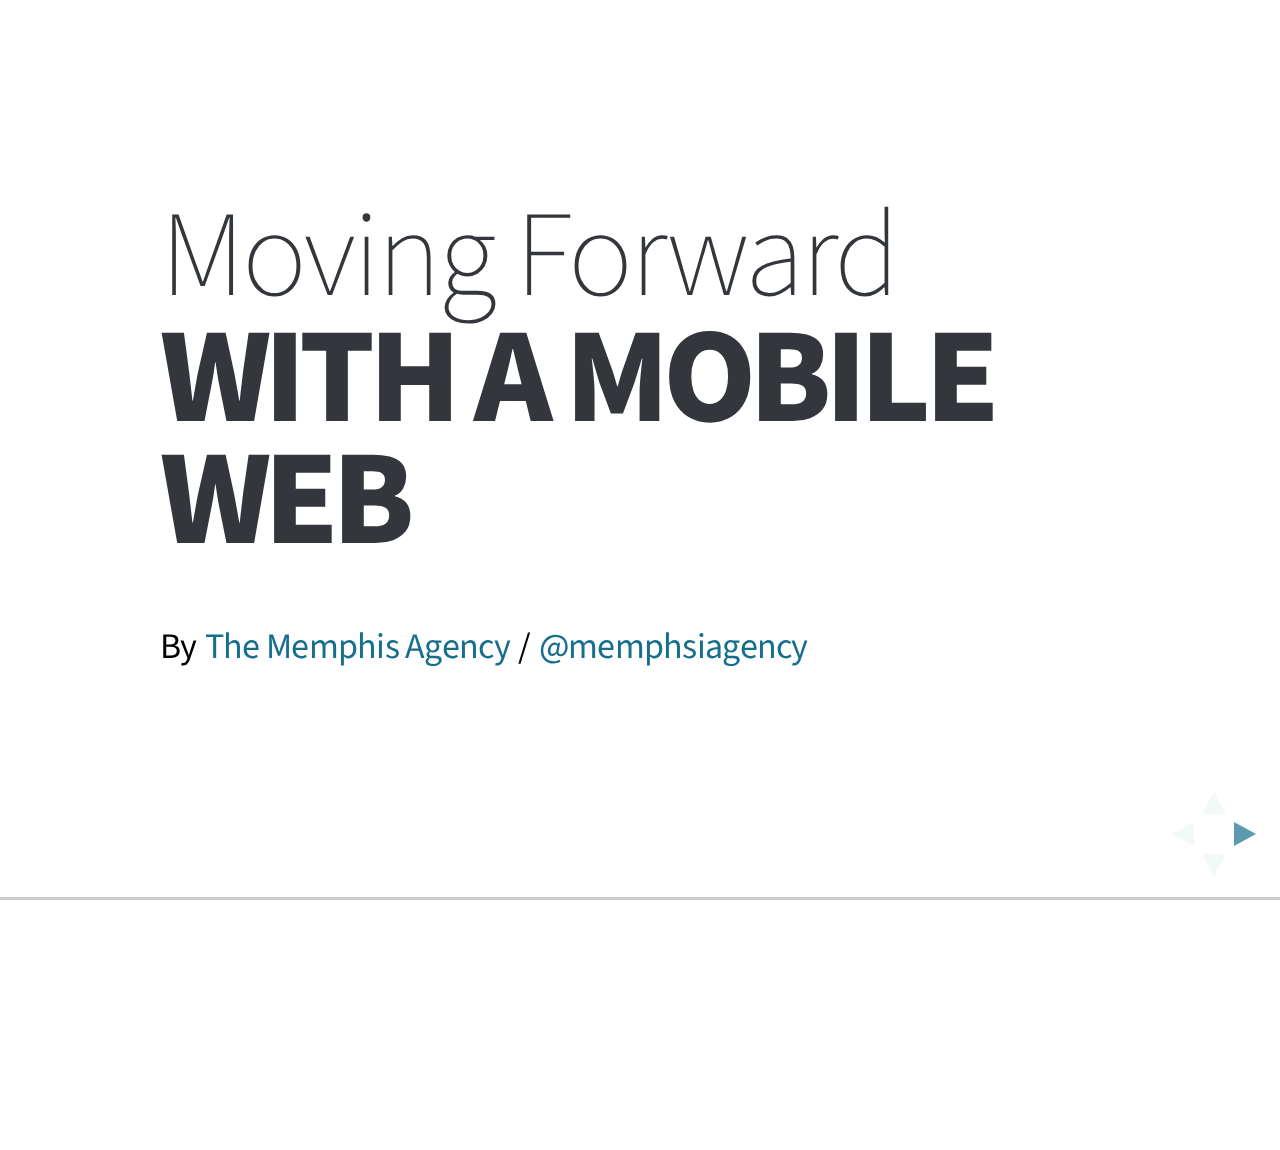
==== index.html @ 5760c0ee "Basic styles and danni's first group of slides done" ====
<!doctype html>
<html lang="en">

	<head>
		<meta charset="utf-8">

		<title>Moving Forward With A Mobile Web</title>

		<meta name="description" content="A framework for easily creating beautiful presentations using HTML">
		<meta name="author" content="Hakim El Hattab">

		<meta name="apple-mobile-web-app-capable" content="yes" />
		<meta name="apple-mobile-web-app-status-bar-style" content="black-translucent" />

		<meta name="viewport" content="width=device-width, initial-scale=1.0, maximum-scale=1.0, user-scalable=no">

		<link rel="stylesheet" href="css/reveal.min.css">
		<link rel="stylesheet" href="css/theme/memphis.css" id="theme">

		<!-- For syntax highlighting -->
		<link rel="stylesheet" href="lib/css/zenburn.css">

		<!-- If the query includes 'print-pdf', use the PDF print sheet -->
		<script>
			document.write( '<link rel="stylesheet" href="css/print/' + ( window.location.search.match( /print-pdf/gi ) ? 'pdf' : 'paper' ) + '.css" type="text/css" media="print">' );
		</script>

		<!--[if lt IE 9]>
		<script src="lib/js/html5shiv.js"></script>
		<![endif]-->
	</head>

	<body>

		<div class="reveal">

			<!-- Any section element inside of this container is displayed as a slide -->
			<div class="slides">

				<section class="headline">
					<h1><span>Moving Forward</span>
						<br /> 
						With A Mobile Web</h1>
					
					<br />
					By <a href="http://hakim.se">The Memphis Agency</a> / <a href="http://twitter.com/hakimel">@memphsiagency</a></small>
				
				</section>

				<section>
					<h2>About Me</h2>
					<p>
						Danni Francis / <a href="http://twitter.com/dannifrancis">@dannifrancis</a>
					</p>
				</section>
				
				<!-- Intro. Danni -->
				<section>
					<section class="headline">
						<h2>
							START<br />
							<span>thinking of ‘responsive’ as a</span> 
							<br />marketing issue too
						</h2>
					</section>

					<section class="headline">
						<h2>
							<span>Don't be scared of the</span> 
							<br />GAP
						</h2>
					</section>

					<section>
						<h1>
							1, 2, 3, 4, 5
						</h1>
					</section>
				</section>
				<!-- END Intro. Danni -->

				<!-- 1. Danni -->
				<section>
					<section>
						<h1>1?</h1>
					</section>

					<section data-state="cover weekend" class="headline">
					</section>

					<section class="headline">
						<h2>
							1. Gather and track data
						</h2>

						<p class="fragment">Consider your own site browsers via Google Analytics</p>

						<p class="fragment">Consider all category buyers via professional market research</p>

						<p class="fragment">Consider competitors</p>
					</section>

					<section class="headline">
						<h2>What to look for </h2>
						<br />
				
							<p class="fragment">Content Offering</p>
							<p class="fragment">User Experience (content, navigation, formatting, media)</p>
				
						<br /><br />
						<h2>What to look through</h2> 
						<br />
						<div class="fragment">
							<h5>Smart phones</h5>
							<p>iPhones, Samsung Galaxy, HTC, Blackberry, Xperia</p>
						</div>
			
						<div class="fragment">
							<h5>Tablets</h5>
							<p>iPad, Galaxy Tablet, Surface, Nexus 7, Kindle Fire</p>
						</div>

						<div class="fragment">
							<h5>Desktop</h5>
							<p>Apple, Microsoft, Linux</p>
						</div>
						
						</h2>
					</section>

					<section data-state="cover fmcg">
						<h3>Case study - FMCG</h3> 
					</section>
				</section>
				<!-- END Intro. Danni -->

				<section>
					<h2>Heads Up</h2>
					<p>
						reveal.js is a framework for easily creating beautiful presentations using HTML. You'll need a browser with
						support for CSS 3D transforms to see it in its full glory.
					</p>

					<aside class="notes">
						Oh hey, these are some notes. They'll be hidden in your presentation, but you can see them if you open the speaker notes window (hit 's' on your keyboard).
					</aside>
				</section>

				<!-- Example of nested vertical slides -->
				<section>
					<section>
						<h2>Vertical Slides</h2>
						<p>
							Slides can be nested inside of other slides,
							try pressing <a href="#" class="navigate-down">down</a>.
						</p>
						<a href="#" class="image navigate-down">
							<img width="178" height="238" src="https://s3.amazonaws.com/hakim-static/reveal-js/arrow.png" alt="Down arrow">
						</a>
					</section>
					<section>
						<h2>Basement Level 1</h2>
						<p>Press down or up to navigate.</p>
					</section>
					<section>
						<h2>Basement Level 2</h2>
						<p>Cornify</p>
						<a class="test" href="http://cornify.com">
							<img width="280" height="326" src="https://s3.amazonaws.com/hakim-static/reveal-js/cornify.gif" alt="Unicorn">
						</a>
					</section>
					<section>
						<h2>Basement Level 3</h2>
						<p>That's it, time to go back up.</p>
						<a href="#/2" class="image">
							<img width="178" height="238" src="https://s3.amazonaws.com/hakim-static/reveal-js/arrow.png" alt="Up arrow" style="-webkit-transform: rotate(180deg);">
						</a>
					</section>
				</section>

				<section>
					<h2>Slides</h2>
					<p>
						Not a coder? No problem. There's a fully-featured visual editor for authoring these, try it out at <a href="http://slid.es" target="_blank">http://slid.es</a>.
					</p>
				</section>

				<section>
					<h2>Point of View</h2>
					<p>
						Press <strong>ESC</strong> to enter the slide overview.
					</p>
					<p>
						Hold down alt and click on any element to zoom in on it using <a href="http://lab.hakim.se/zoom-js">zoom.js</a>. Alt + click anywhere to zoom back out.
					</p>
				</section>

				<section>
					<h2>Works in Mobile Safari</h2>
					<p>
						Try it out! You can swipe through the slides and pinch your way to the overview.
					</p>
				</section>

				<section>
					<h2>Marvelous Unordered List</h2>
					<ul>
						<li>No order here</li>
						<li>Or here</li>
						<li>Or here</li>
						<li>Or here</li>
					</ul>
				</section>

				<section>
					<h2>Fantastic Ordered List</h2>
					<ol>
						<li>One is smaller than...</li>
						<li>Two is smaller than...</li>
						<li>Three!</li>
					</ol>
				</section>

				<section data-markdown>
					<script type="text/template">
						## Markdown support

						For those of you who like that sort of thing. Instructions and a bit more info available [here](https://github.com/hakimel/reveal.js#markdown).

						```
						<section data-markdown>
						  ## Markdown support

						  For those of you who like that sort of thing.
						  Instructions and a bit more info available [here](https://github.com/hakimel/reveal.js#markdown).
						</section>
						```
					</script>
				</section>

				<section id="transitions">
					<h2>Transition Styles</h2>
					<p>
						You can select from different transitions, like: <br>
						<a href="?transition=cube#/transitions">Cube</a> -
						<a href="?transition=page#/transitions">Page</a> -
						<a href="?transition=concave#/transitions">Concave</a> -
						<a href="?transition=zoom#/transitions">Zoom</a> -
						<a href="?transition=linear#/transitions">Linear</a> -
						<a href="?transition=fade#/transitions">Fade</a> -
						<a href="?transition=none#/transitions">None</a> -
						<a href="?#/transitions">Default</a>
					</p>
				</section>

				<section id="themes">
					<h2>Themes</h2>
					<p>
						Reveal.js comes with a few themes built in: <br>
						<a href="?theme=sky#/themes">Sky</a> -
						<a href="?theme=beige#/themes">Beige</a> -
						<a href="?theme=simple#/themes">Simple</a> -
						<a href="?theme=serif#/themes">Serif</a> -
						<a href="?theme=night#/themes">Night</a> -
						<a href="?#/themes">Default</a>
					</p>
					<p>
						<small>
							* Theme demos are loaded after the presentation which leads to flicker. In production you should load your theme in the <code>&lt;head&gt;</code> using a <code>&lt;link&gt;</code>.
						</small>
					</p>
				</section>

				<section>
					<section data-state="alert">
						<h2>Global State</h2>
						<p>
							Set <code>data-state="something"</code> on a slide and <code>"something"</code>
							will be added as a class to the document element when the slide is open. This lets you
							apply broader style changes, like switching the background.
						</p>
						<a href="#" class="image navigate-down">
							<img width="178" height="238" src="https://s3.amazonaws.com/hakim-static/reveal-js/arrow.png" alt="Down arrow">
						</a>
					</section>
					<section data-state="blackout">
						<h2>"blackout"</h2>
						<a href="#" class="image navigate-down">
							<img width="178" height="238" src="https://s3.amazonaws.com/hakim-static/reveal-js/arrow.png" alt="Down arrow">
						</a>
					</section>
					<section data-state="soothe">
						<h2>"soothe"</h2>
						<a href="#" class="image navigate-next">
							<img width="178" height="238" src="https://s3.amazonaws.com/hakim-static/reveal-js/arrow.png" alt="Up arrow" style="-webkit-transform: rotate(-90deg);">
						</a>
					</section>
				</section>

				<section data-state="customevent">
					<h2>Custom Events</h2>
					<p>
						Additionally custom events can be triggered on a per slide basis by binding to the <code>data-state</code> name.
					</p>
					<pre><code data-trim contenteditable style="font-size: 18px; margin-top: 20px;">
Reveal.addEventListener( 'customevent', function() {
	console.log( '"customevent" has fired' );
} );
					</code></pre>
				</section>

				<section>
					<h2>Clever Quotes</h2>
					<p>
						These guys come in two forms, inline: <q cite="http://searchservervirtualization.techtarget.com/definition/Our-Favorite-Technology-Quotations">
						&ldquo;The nice thing about standards is that there are so many to choose from&rdquo;</q> and block:
					</p>
					<blockquote cite="http://searchservervirtualization.techtarget.com/definition/Our-Favorite-Technology-Quotations">
						&ldquo;For years there has been a theory that millions of monkeys typing at random on millions of typewriters would
						reproduce the entire works of Shakespeare. The Internet has proven this theory to be untrue.&rdquo;
					</blockquote>
				</section>

				<section>
					<h2>Pretty Code</h2>
					<pre><code data-trim contenteditable>
function linkify( selector ) {
  if( supports3DTransforms ) {

    var nodes = document.querySelectorAll( selector );

    for( var i = 0, len = nodes.length; i &lt; len; i++ ) {
      var node = nodes[i];

      if( !node.className ) ) {
        node.className += ' roll';
      }
    };
  }
}
					</code></pre>
					<p>Courtesy of <a href="http://softwaremaniacs.org/soft/highlight/en/description/">highlight.js</a>.</p>
				</section>

				<section>
					<h2>Intergalactic Interconnections</h2>
					<p>
						You can link between slides internally,
						<a href="#/2/3">like this</a>.
					</p>
				</section>

				<section>
					<section>
						<h2>Fragmented Views</h2>
						<p>Hit the next arrow...</p>
						<p class="fragment">... to step through ...</p>
						<ol>
							<li class="fragment"><code>any type</code></li>
							<li class="fragment"><em>of view</em></li>
							<li class="fragment"><strong>fragments</strong></li>
						</ol>

						<aside class="notes">
							This slide has fragments which are also stepped through in the notes window.
						</aside>
					</section>
					<section>
						<h2>Fragment Styles</h2>
						<p>There's a few styles of fragments, like:</p>
						<p class="fragment grow">grow</p>
						<p class="fragment shrink">shrink</p>
						<p class="fragment roll-in">roll-in</p>
						<p class="fragment fade-out">fade-out</p>
						<p class="fragment highlight-red">highlight-red</p>
						<p class="fragment highlight-green">highlight-green</p>
						<p class="fragment highlight-blue">highlight-blue</p>
					</section>
				</section>

				<section>
					<h2>Spectacular image!</h2>
					<a class="image" href="http://lab.hakim.se/meny/" target="_blank">
						<img width="320" height="299" src="http://s3.amazonaws.com/hakim-static/portfolio/images/meny.png" alt="Meny">
					</a>
				</section>

				<section>
					<h2>Export to PDF</h2>
					<p>Presentations can be <a href="https://github.com/hakimel/reveal.js#pdf-export">exported to PDF</a>, below is an example that's been uploaded to SlideShare.</p>
					<iframe id="slideshare" src="http://www.slideshare.net/slideshow/embed_code/13872948" width="455" height="356" style="margin:0;overflow:hidden;border:1px solid #CCC;border-width:1px 1px 0;margin-bottom:5px" allowfullscreen> </iframe>
					<script>
						document.getElementById('slideshare').attributeName = 'allowfullscreen';
					</script>
				</section>

				<section>
					<h2>Take a Moment</h2>
					<p>
						Press b or period on your keyboard to enter the 'paused' mode. This mode is helpful when you want to take distracting slides off the screen
						during a presentation.
					</p>
				</section>

				<section>
					<h2>Stellar Links</h2>
					<ul>
						<li><a href="http://slid.es">Try the online editor</a></li>
						<li><a href="https://github.com/hakimel/reveal.js">Source code on GitHub</a></li>
						<li><a href="http://twitter.com/hakimel">Follow me on Twitter</a></li>
					</ul>
				</section>

				<section>
					<h1>THE END</h1>
					<h3>BY Hakim El Hattab / hakim.se</h3>
				</section>

			</div>

		</div>

		<script src="lib/js/head.min.js"></script>
		<script src="js/reveal.min.js"></script>

		<script>

			// Full list of configuration options available here:
			// https://github.com/hakimel/reveal.js#configuration
			Reveal.initialize({
				controls: true,
				progress: true,
				history: true,
				center: true,

				theme: Reveal.getQueryHash().theme, // available themes are in /css/theme
				transition: Reveal.getQueryHash().transition || 'linear', // default/cube/page/concave/zoom/linear/fade/none

				// Optional libraries used to extend on reveal.js
				dependencies: [
					{ src: 'lib/js/classList.js', condition: function() { return !document.body.classList; } },
					{ src: 'plugin/markdown/marked.js', condition: function() { return !!document.querySelector( '[data-markdown]' ); } },
					{ src: 'plugin/markdown/markdown.js', condition: function() { return !!document.querySelector( '[data-markdown]' ); } },
					{ src: 'plugin/highlight/highlight.js', async: true, callback: function() { hljs.initHighlightingOnLoad(); } },
					{ src: 'plugin/zoom-js/zoom.js', async: true, condition: function() { return !!document.body.classList; } },
					{ src: 'plugin/notes/notes.js', async: true, condition: function() { return !!document.body.classList; } }
					// { src: 'plugin/search/search.js', async: true, condition: function() { return !!document.body.classList; } }
					// { src: 'plugin/remotes/remotes.js', async: true, condition: function() { return !!document.body.classList; } }
				]
			});

		</script>

	</body>
</html>
---- css/theme/memphis.css ----
@import url(https://fonts.googleapis.com/css?family=News+Cycle:400,700);
@import url(https://fonts.googleapis.com/css?family=Lato:400,700,400italic,700italic);
@import url(http://fonts.googleapis.com/css?family=Source+Sans+Pro:200,400,700,800);
/**
 * A simple theme for reveal.js presentations, similar
 * to the default theme. The accent color is darkblue.
 *
 * This theme is Copyright (C) 2012 Owen Versteeg, https://github.com/StereotypicalApps. It is MIT licensed.
 * reveal.js is Copyright (C) 2011-2012 Hakim El Hattab, http://hakim.se
 */
/*********************************************
 * GLOBAL STYLES
 *********************************************/
@media -sass-debug-info{filename{font-family:file\:\/\/\/Library\/WebServer\/playground\/presentations\/mfwamw\/css\/theme\/template\/theme\.scss}line{font-family:\000037}}
body {
  background: white;
  background-color: white; }

@media -sass-debug-info{filename{font-family:file\:\/\/\/Library\/WebServer\/playground\/presentations\/mfwamw\/css\/theme\/template\/theme\.scss}line{font-family:\0000312}}
.reveal {
  font-family: "Source Sans Pro", "Helvetica Neue", Helvetica, Arial, sans-serif;
  font-size: 36px;
  font-weight: 200;
  letter-spacing: -0.02em;
  color: black; }

@media -sass-debug-info{filename{font-family:file\:\/\/\/Library\/WebServer\/playground\/presentations\/mfwamw\/css\/theme\/template\/theme\.scss}line{font-family:\0000320}}
::selection {
  color: white;
  background: rgba(0, 0, 0, 0.99);
  text-shadow: none; }

/*********************************************
 * HEADERS
 *********************************************/
@media -sass-debug-info{filename{font-family:file\:\/\/\/Library\/WebServer\/playground\/presentations\/mfwamw\/css\/theme\/template\/theme\.scss}line{font-family:\0000335}}
.reveal h1,
.reveal h2,
.reveal h3,
.reveal h4,
.reveal h5,
.reveal h6 {
  margin: 0 0 20px 0;
  color: black;
  font-family: "Source Sans Pro", "Helvetica Neue", Helvetica, Arial, sans-serif;
  line-height: 0.9em;
  letter-spacing: 0.02em;
  text-transform: none;
  text-shadow: none; }

@media -sass-debug-info{filename{font-family:file\:\/\/\/Library\/WebServer\/playground\/presentations\/mfwamw\/css\/theme\/template\/theme\.scss}line{font-family:\0000347}}
.reveal h1 {
  text-shadow: 0px 0px 6px rgba(0, 0, 0, 0.2); }

/*********************************************
 * LINKS
 *********************************************/
@media -sass-debug-info{filename{font-family:file\:\/\/\/Library\/WebServer\/playground\/presentations\/mfwamw\/css\/theme\/template\/theme\.scss}line{font-family:\0000356}}
.reveal a:not(.image) {
  color: #176f8e;
  text-decoration: none;
  -webkit-transition: color .15s ease;
  -moz-transition: color .15s ease;
  -ms-transition: color .15s ease;
  -o-transition: color .15s ease;
  transition: color .15s ease; }

@media -sass-debug-info{filename{font-family:file\:\/\/\/Library\/WebServer\/playground\/presentations\/mfwamw\/css\/theme\/template\/theme\.scss}line{font-family:\0000366}}
.reveal a:not(.image):hover {
  color: #1e91ba;
  text-shadow: none;
  border: none; }

@media -sass-debug-info{filename{font-family:file\:\/\/\/Library\/WebServer\/playground\/presentations\/mfwamw\/css\/theme\/template\/theme\.scss}line{font-family:\0000373}}
.reveal .roll span:after {
  color: #fff;
  background: #0c3c4c; }

/*********************************************
 * IMAGES
 *********************************************/
@media -sass-debug-info{filename{font-family:file\:\/\/\/Library\/WebServer\/playground\/presentations\/mfwamw\/css\/theme\/template\/theme\.scss}line{font-family:\0000383}}
.reveal section img {
  margin: 15px 0px;
  background: rgba(255, 255, 255, 0.12);
  border: 4px solid black;
  box-shadow: 0 0 10px rgba(0, 0, 0, 0.15);
  -webkit-transition: all .2s linear;
  -moz-transition: all .2s linear;
  -ms-transition: all .2s linear;
  -o-transition: all .2s linear;
  transition: all .2s linear; }

@media -sass-debug-info{filename{font-family:file\:\/\/\/Library\/WebServer\/playground\/presentations\/mfwamw\/css\/theme\/template\/theme\.scss}line{font-family:\0000397}}
.reveal a:hover img {
  background: rgba(255, 255, 255, 0.2);
  border-color: #176f8e;
  box-shadow: 0 0 20px rgba(0, 0, 0, 0.55); }

/*********************************************
 * NAVIGATION CONTROLS
 *********************************************/
@media -sass-debug-info{filename{font-family:file\:\/\/\/Library\/WebServer\/playground\/presentations\/mfwamw\/css\/theme\/template\/theme\.scss}line{font-family:\00003110}}
.reveal .controls div.navigate-left,
.reveal .controls div.navigate-left.enabled {
  border-right-color: #176f8e; }

@media -sass-debug-info{filename{font-family:file\:\/\/\/Library\/WebServer\/playground\/presentations\/mfwamw\/css\/theme\/template\/theme\.scss}line{font-family:\00003115}}
.reveal .controls div.navigate-right,
.reveal .controls div.navigate-right.enabled {
  border-left-color: #176f8e; }

@media -sass-debug-info{filename{font-family:file\:\/\/\/Library\/WebServer\/playground\/presentations\/mfwamw\/css\/theme\/template\/theme\.scss}line{font-family:\00003120}}
.reveal .controls div.navigate-up,
.reveal .controls div.navigate-up.enabled {
  border-bottom-color: #176f8e; }

@media -sass-debug-info{filename{font-family:file\:\/\/\/Library\/WebServer\/playground\/presentations\/mfwamw\/css\/theme\/template\/theme\.scss}line{font-family:\00003125}}
.reveal .controls div.navigate-down,
.reveal .controls div.navigate-down.enabled {
  border-top-color: #176f8e; }

@media -sass-debug-info{filename{font-family:file\:\/\/\/Library\/WebServer\/playground\/presentations\/mfwamw\/css\/theme\/template\/theme\.scss}line{font-family:\00003129}}
.reveal .controls div.navigate-left.enabled:hover {
  border-right-color: #1e91ba; }

@media -sass-debug-info{filename{font-family:file\:\/\/\/Library\/WebServer\/playground\/presentations\/mfwamw\/css\/theme\/template\/theme\.scss}line{font-family:\00003133}}
.reveal .controls div.navigate-right.enabled:hover {
  border-left-color: #1e91ba; }

@media -sass-debug-info{filename{font-family:file\:\/\/\/Library\/WebServer\/playground\/presentations\/mfwamw\/css\/theme\/template\/theme\.scss}line{font-family:\00003137}}
.reveal .controls div.navigate-up.enabled:hover {
  border-bottom-color: #1e91ba; }

@media -sass-debug-info{filename{font-family:file\:\/\/\/Library\/WebServer\/playground\/presentations\/mfwamw\/css\/theme\/template\/theme\.scss}line{font-family:\00003141}}
.reveal .controls div.navigate-down.enabled:hover {
  border-top-color: #1e91ba; }

/*********************************************
 * PROGRESS BAR
 *********************************************/
@media -sass-debug-info{filename{font-family:file\:\/\/\/Library\/WebServer\/playground\/presentations\/mfwamw\/css\/theme\/template\/theme\.scss}line{font-family:\00003150}}
.reveal .progress {
  background: rgba(0, 0, 0, 0.2); }

@media -sass-debug-info{filename{font-family:file\:\/\/\/Library\/WebServer\/playground\/presentations\/mfwamw\/css\/theme\/template\/theme\.scss}line{font-family:\00003153}}
.reveal .progress span {
  background: #176f8e;
  -webkit-transition: width 800ms cubic-bezier(0.26, 0.86, 0.44, 0.985);
  -moz-transition: width 800ms cubic-bezier(0.26, 0.86, 0.44, 0.985);
  -ms-transition: width 800ms cubic-bezier(0.26, 0.86, 0.44, 0.985);
  -o-transition: width 800ms cubic-bezier(0.26, 0.86, 0.44, 0.985);
  transition: width 800ms cubic-bezier(0.26, 0.86, 0.44, 0.985); }

/*********************************************
 * LAYOUT
 *********************************************/
@media -sass-debug-info{filename{font-family:file\:\/\/\/Library\/WebServer\/playground\/presentations\/mfwamw\/css\/theme\/source\/memphis\.scss}line{font-family:\0000343}}
.reveal .headline {
  text-align: left; }

@media -sass-debug-info{filename{font-family:file\:\/\/\/Library\/WebServer\/playground\/presentations\/mfwamw\/css\/theme\/source\/memphis\.scss}line{font-family:\0000347}}
.reveal section img {
  border: 0;
  margin: 0;
  box-shadow: none;
  max-width: 100%; }

/*********************************************
 * Typography
 *********************************************/
/* line 35, ../../reveal.js/css/theme/template/theme.scss */
@media -sass-debug-info{filename{font-family:file\:\/\/\/Library\/WebServer\/playground\/presentations\/mfwamw\/css\/theme\/source\/memphis\.scss}line{font-family:\0000363}}
.reveal h1,
.reveal h2,
.reveal h3,
.reveal h4,
.reveal h5,
.reveal h6 {
  margin: 0 0 20px 0;
  color: #33363b;
  font-family: "Source Sans Pro", "Helvetica Neue", Helvetica, Arial, sans-serif;
  line-height: 0.9em;
  letter-spacing: 0.02em;
  text-transform: uppercase;
  text-shadow: none;
  font-weight: 800;
  letter-spacing: -0.05em; }
@media -sass-debug-info{filename{font-family:file\:\/\/\/Library\/WebServer\/playground\/presentations\/mfwamw\/css\/theme\/source\/memphis\.scss}line{font-family:\0000374}}
  .reveal h1 span,
  .reveal h2 span,
  .reveal h3 span,
  .reveal h4 span,
  .reveal h5 span,
  .reveal h6 span {
    text-transform: none;
    letter-spacing: -0.025em;
    font-size: .9em;
    font-weight: 200; }

@media -sass-debug-info{filename{font-family:file\:\/\/\/Library\/WebServer\/playground\/presentations\/mfwamw\/css\/theme\/source\/memphis\.scss}line{font-family:\0000383}}
.reveal p {
  font-weight: 200;
  margin-bottom: 20px; }

/*********************************************
 * Background Covers
 *********************************************/
@media -sass-debug-info{filename{font-family:file\:\/\/\/Library\/WebServer\/playground\/presentations\/mfwamw\/css\/theme\/source\/memphis\.scss}line{font-family:\0000393}}
html.cover body {
  background-position: center;
  background-size: 80%; }
@media -sass-debug-info{filename{font-family:file\:\/\/\/Library\/WebServer\/playground\/presentations\/mfwamw\/css\/theme\/source\/memphis\.scss}line{font-family:\0000397}}
  html.cover body .reveal .slides {
    top: 10%; }

@media -sass-debug-info{filename{font-family:file\:\/\/\/Library\/WebServer\/playground\/presentations\/mfwamw\/css\/theme\/source\/memphis\.scss}line{font-family:\00003102}}
html.fmcg body {
  background: url("/img/device-friendly-content-completev2.gif") 50% no-repeat; }

@media -sass-debug-info{filename{font-family:file\:\/\/\/Library\/WebServer\/playground\/presentations\/mfwamw\/css\/theme\/source\/memphis\.scss}line{font-family:\00003106}}
html.weekend body {
  background: url("/img/Aussie_Mobile_Weekend.jpg") 50% no-repeat;
  background-size: 100%; }
---- lib/css/zenburn.css ----
/*

Zenburn style from voldmar.ru (c) Vladimir Epifanov <voldmar@voldmar.ru>
based on dark.css by Ivan Sagalaev

*/

pre code {
  display: block; padding: 0.5em;
  background: #3F3F3F;
  color: #DCDCDC;
}

pre .keyword,
pre .tag,
pre .django .tag,
pre .django .keyword,
pre .css .class,
pre .css .id,
pre .lisp .title {
  color: #E3CEAB;
}

pre .django .template_tag,
pre .django .variable,
pre .django .filter .argument {
  color: #DCDCDC;
}

pre .number,
pre .date {
  color: #8CD0D3;
}

pre .dos .envvar,
pre .dos .stream,
pre .variable,
pre .apache .sqbracket {
  color: #EFDCBC;
}

pre .dos .flow,
pre .diff .change,
pre .python .exception,
pre .python .built_in,
pre .literal,
pre .tex .special {
  color: #EFEFAF;
}

pre .diff .chunk,
pre .ruby .subst {
  color: #8F8F8F;
}

pre .dos .keyword,
pre .python .decorator,
pre .class .title,
pre .haskell .label,
pre .function .title,
pre .ini .title,
pre .diff .header,
pre .ruby .class .parent,
pre .apache .tag,
pre .nginx .built_in,
pre .tex .command,
pre .input_number {
    color: #efef8f;
}

pre .dos .winutils,
pre .ruby .symbol,
pre .ruby .symbol .string,
pre .ruby .symbol .keyword,
pre .ruby .symbol .keymethods,
pre .ruby .string,
pre .ruby .instancevar {
  color: #DCA3A3;
}

pre .diff .deletion,
pre .string,
pre .tag .value,
pre .preprocessor,
pre .built_in,
pre .sql .aggregate,
pre .javadoc,
pre .smalltalk .class,
pre .smalltalk .localvars,
pre .smalltalk .array,
pre .css .rules .value,
pre .attr_selector,
pre .pseudo,
pre .apache .cbracket,
pre .tex .formula {
  color: #CC9393;
}

pre .shebang,
pre .diff .addition,
pre .comment,
pre .java .annotation,
pre .template_comment,
pre .pi,
pre .doctype {
  color: #7F9F7F;
}

pre .xml .css,
pre .xml .javascript,
pre .xml .vbscript,
pre .tex .formula {
  opacity: 0.5;
}
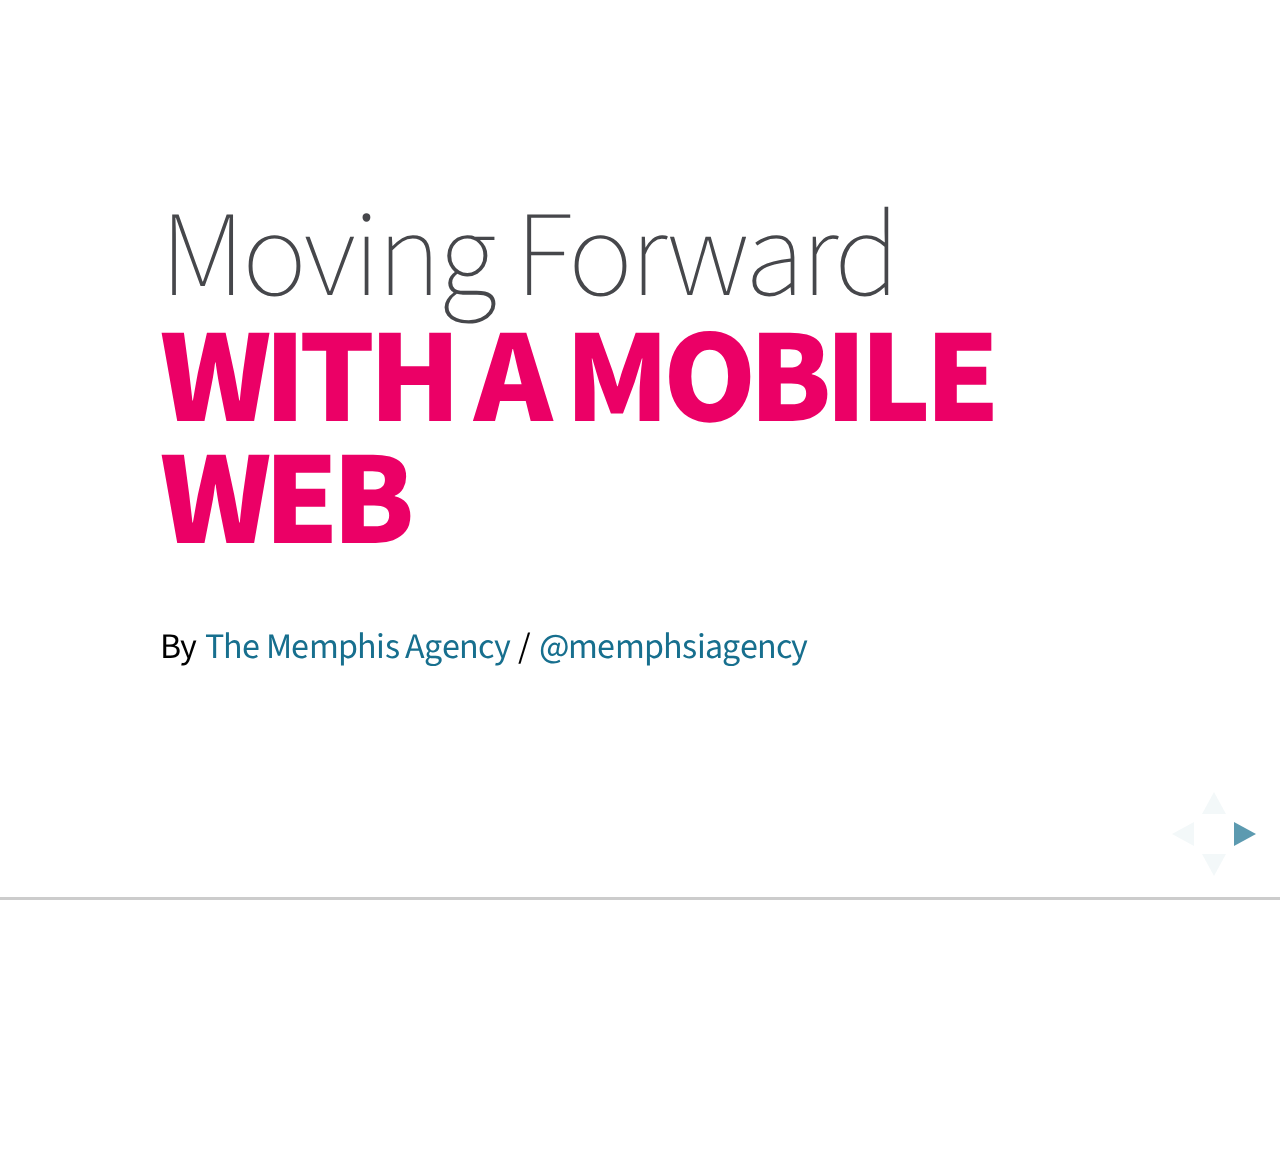
==== commit 163f0bc7: "Finished Danni's slides unstyled. Also added PS file of themes" ====
--- a/index.html
+++ b/index.html
@@ -82,7 +82,7 @@
 				<!-- 1. Danni -->
 				<section>
 					<section>
-						<h1>1?</h1>
+						<h1 class="big">1?</h1>
 					</section>
 
 					<section data-state="cover weekend" class="headline">
@@ -107,7 +107,7 @@
 							<p class="fragment">Content Offering</p>
 							<p class="fragment">User Experience (content, navigation, formatting, media)</p>
 				
-						<br /><br />
+						<br />
 						<h2>What to look through</h2> 
 						<br />
 						<div class="fragment">
@@ -132,289 +132,152 @@
 						<h3>Case study - FMCG</h3> 
 					</section>
 				</section>
-				<!-- END Intro. Danni -->
-
-				<section>
-					<h2>Heads Up</h2>
-					<p>
-						reveal.js is a framework for easily creating beautiful presentations using HTML. You'll need a browser with
-						support for CSS 3D transforms to see it in its full glory.
-					</p>
-
-					<aside class="notes">
-						Oh hey, these are some notes. They'll be hidden in your presentation, but you can see them if you open the speaker notes window (hit 's' on your keyboard).
-					</aside>
-				</section>
-
-				<!-- Example of nested vertical slides -->
-				<section>
-					<section>
-						<h2>Vertical Slides</h2>
-						<p>
-							Slides can be nested inside of other slides,
-							try pressing <a href="#" class="navigate-down">down</a>.
-						</p>
-						<a href="#" class="image navigate-down">
-							<img width="178" height="238" src="https://s3.amazonaws.com/hakim-static/reveal-js/arrow.png" alt="Down arrow">
-						</a>
-					</section>
-					<section>
-						<h2>Basement Level 1</h2>
-						<p>Press down or up to navigate.</p>
-					</section>
-					<section>
-						<h2>Basement Level 2</h2>
-						<p>Cornify</p>
-						<a class="test" href="http://cornify.com">
-							<img width="280" height="326" src="https://s3.amazonaws.com/hakim-static/reveal-js/cornify.gif" alt="Unicorn">
-						</a>
-					</section>
-					<section>
-						<h2>Basement Level 3</h2>
-						<p>That's it, time to go back up.</p>
-						<a href="#/2" class="image">
-							<img width="178" height="238" src="https://s3.amazonaws.com/hakim-static/reveal-js/arrow.png" alt="Up arrow" style="-webkit-transform: rotate(180deg);">
-						</a>
-					</section>
-				</section>
-
-				<section>
-					<h2>Slides</h2>
-					<p>
-						Not a coder? No problem. There's a fully-featured visual editor for authoring these, try it out at <a href="http://slid.es" target="_blank">http://slid.es</a>.
-					</p>
-				</section>
-
-				<section>
-					<h2>Point of View</h2>
-					<p>
-						Press <strong>ESC</strong> to enter the slide overview.
-					</p>
-					<p>
-						Hold down alt and click on any element to zoom in on it using <a href="http://lab.hakim.se/zoom-js">zoom.js</a>. Alt + click anywhere to zoom back out.
-					</p>
-				</section>
-
-				<section>
-					<h2>Works in Mobile Safari</h2>
-					<p>
-						Try it out! You can swipe through the slides and pinch your way to the overview.
-					</p>
-				</section>
-
-				<section>
-					<h2>Marvelous Unordered List</h2>
-					<ul>
-						<li>No order here</li>
-						<li>Or here</li>
-						<li>Or here</li>
-						<li>Or here</li>
-					</ul>
-				</section>
-
-				<section>
-					<h2>Fantastic Ordered List</h2>
-					<ol>
-						<li>One is smaller than...</li>
-						<li>Two is smaller than...</li>
-						<li>Three!</li>
-					</ol>
-				</section>
-
-				<section data-markdown>
-					<script type="text/template">
-						## Markdown support
-
-						For those of you who like that sort of thing. Instructions and a bit more info available [here](https://github.com/hakimel/reveal.js#markdown).
-
-						```
-						<section data-markdown>
-						  ## Markdown support
-
-						  For those of you who like that sort of thing.
-						  Instructions and a bit more info available [here](https://github.com/hakimel/reveal.js#markdown).
-						</section>
-						```
-					</script>
-				</section>
-
-				<section id="transitions">
-					<h2>Transition Styles</h2>
-					<p>
-						You can select from different transitions, like: <br>
-						<a href="?transition=cube#/transitions">Cube</a> -
-						<a href="?transition=page#/transitions">Page</a> -
-						<a href="?transition=concave#/transitions">Concave</a> -
-						<a href="?transition=zoom#/transitions">Zoom</a> -
-						<a href="?transition=linear#/transitions">Linear</a> -
-						<a href="?transition=fade#/transitions">Fade</a> -
-						<a href="?transition=none#/transitions">None</a> -
-						<a href="?#/transitions">Default</a>
-					</p>
-				</section>
-
-				<section id="themes">
-					<h2>Themes</h2>
-					<p>
-						Reveal.js comes with a few themes built in: <br>
-						<a href="?theme=sky#/themes">Sky</a> -
-						<a href="?theme=beige#/themes">Beige</a> -
-						<a href="?theme=simple#/themes">Simple</a> -
-						<a href="?theme=serif#/themes">Serif</a> -
-						<a href="?theme=night#/themes">Night</a> -
-						<a href="?#/themes">Default</a>
-					</p>
-					<p>
-						<small>
-							* Theme demos are loaded after the presentation which leads to flicker. In production you should load your theme in the <code>&lt;head&gt;</code> using a <code>&lt;link&gt;</code>.
-						</small>
-					</p>
-				</section>
-
-				<section>
-					<section data-state="alert">
-						<h2>Global State</h2>
-						<p>
-							Set <code>data-state="something"</code> on a slide and <code>"something"</code>
-							will be added as a class to the document element when the slide is open. This lets you
-							apply broader style changes, like switching the background.
-						</p>
-						<a href="#" class="image navigate-down">
-							<img width="178" height="238" src="https://s3.amazonaws.com/hakim-static/reveal-js/arrow.png" alt="Down arrow">
-						</a>
-					</section>
-					<section data-state="blackout">
-						<h2>"blackout"</h2>
-						<a href="#" class="image navigate-down">
-							<img width="178" height="238" src="https://s3.amazonaws.com/hakim-static/reveal-js/arrow.png" alt="Down arrow">
-						</a>
-					</section>
-					<section data-state="soothe">
-						<h2>"soothe"</h2>
-						<a href="#" class="image navigate-next">
-							<img width="178" height="238" src="https://s3.amazonaws.com/hakim-static/reveal-js/arrow.png" alt="Up arrow" style="-webkit-transform: rotate(-90deg);">
-						</a>
-					</section>
-				</section>
-
-				<section data-state="customevent">
-					<h2>Custom Events</h2>
-					<p>
-						Additionally custom events can be triggered on a per slide basis by binding to the <code>data-state</code> name.
-					</p>
-					<pre><code data-trim contenteditable style="font-size: 18px; margin-top: 20px;">
-Reveal.addEventListener( 'customevent', function() {
-	console.log( '"customevent" has fired' );
-} );
-					</code></pre>
-				</section>
-
-				<section>
-					<h2>Clever Quotes</h2>
-					<p>
-						These guys come in two forms, inline: <q cite="http://searchservervirtualization.techtarget.com/definition/Our-Favorite-Technology-Quotations">
-						&ldquo;The nice thing about standards is that there are so many to choose from&rdquo;</q> and block:
-					</p>
-					<blockquote cite="http://searchservervirtualization.techtarget.com/definition/Our-Favorite-Technology-Quotations">
-						&ldquo;For years there has been a theory that millions of monkeys typing at random on millions of typewriters would
-						reproduce the entire works of Shakespeare. The Internet has proven this theory to be untrue.&rdquo;
-					</blockquote>
-				</section>
-
-				<section>
-					<h2>Pretty Code</h2>
-					<pre><code data-trim contenteditable>
-function linkify( selector ) {
-  if( supports3DTransforms ) {
-
-    var nodes = document.querySelectorAll( selector );
-
-    for( var i = 0, len = nodes.length; i &lt; len; i++ ) {
-      var node = nodes[i];
-
-      if( !node.className ) ) {
-        node.className += ' roll';
-      }
-    };
-  }
-}
-					</code></pre>
-					<p>Courtesy of <a href="http://softwaremaniacs.org/soft/highlight/en/description/">highlight.js</a>.</p>
-				</section>
-
-				<section>
-					<h2>Intergalactic Interconnections</h2>
-					<p>
-						You can link between slides internally,
-						<a href="#/2/3">like this</a>.
-					</p>
-				</section>
-
-				<section>
-					<section>
-						<h2>Fragmented Views</h2>
-						<p>Hit the next arrow...</p>
-						<p class="fragment">... to step through ...</p>
-						<ol>
-							<li class="fragment"><code>any type</code></li>
-							<li class="fragment"><em>of view</em></li>
-							<li class="fragment"><strong>fragments</strong></li>
-						</ol>
-
-						<aside class="notes">
-							This slide has fragments which are also stepped through in the notes window.
-						</aside>
-					</section>
-					<section>
-						<h2>Fragment Styles</h2>
-						<p>There's a few styles of fragments, like:</p>
-						<p class="fragment grow">grow</p>
-						<p class="fragment shrink">shrink</p>
-						<p class="fragment roll-in">roll-in</p>
-						<p class="fragment fade-out">fade-out</p>
-						<p class="fragment highlight-red">highlight-red</p>
-						<p class="fragment highlight-green">highlight-green</p>
-						<p class="fragment highlight-blue">highlight-blue</p>
-					</section>
-				</section>
-
-				<section>
-					<h2>Spectacular image!</h2>
-					<a class="image" href="http://lab.hakim.se/meny/" target="_blank">
-						<img width="320" height="299" src="http://s3.amazonaws.com/hakim-static/portfolio/images/meny.png" alt="Meny">
-					</a>
-				</section>
-
-				<section>
-					<h2>Export to PDF</h2>
-					<p>Presentations can be <a href="https://github.com/hakimel/reveal.js#pdf-export">exported to PDF</a>, below is an example that's been uploaded to SlideShare.</p>
-					<iframe id="slideshare" src="http://www.slideshare.net/slideshow/embed_code/13872948" width="455" height="356" style="margin:0;overflow:hidden;border:1px solid #CCC;border-width:1px 1px 0;margin-bottom:5px" allowfullscreen> </iframe>
-					<script>
-						document.getElementById('slideshare').attributeName = 'allowfullscreen';
-					</script>
-				</section>
-
-				<section>
-					<h2>Take a Moment</h2>
-					<p>
-						Press b or period on your keyboard to enter the 'paused' mode. This mode is helpful when you want to take distracting slides off the screen
-						during a presentation.
-					</p>
-				</section>
-
-				<section>
-					<h2>Stellar Links</h2>
-					<ul>
-						<li><a href="http://slid.es">Try the online editor</a></li>
-						<li><a href="https://github.com/hakimel/reveal.js">Source code on GitHub</a></li>
-						<li><a href="http://twitter.com/hakimel">Follow me on Twitter</a></li>
-					</ul>
-				</section>
-
-				<section>
-					<h1>THE END</h1>
-					<h3>BY Hakim El Hattab / hakim.se</h3>
-				</section>
+				<!-- END 1. Danni -->
+
+				<!-- 2. Danni -->
+				<section data-transition="fade" data-transition-speed="slow">
+					<section>
+						<h1 class="big">2?</h1>
+					</section>
+
+					<section>
+						<h1>
+							<span>Create</span> flexible, reusable <span>and</span> consistent <span>content</span>
+						</h1>
+					</section>
+
+					<section data-transition="concave" class="headline">
+						<h2>Sexy content (that works)</h2>
+						<ul class="col2 icon-list">
+							<li><img src="img/Keep_It_Quick.png" width="80"><span>Keep it Quick</span></li>
+							<li><img src="img/simplify_Navgation.png" width="80"><span>Simplify Navigation</span></li>
+							<li><img src="img/design_For_Visibility.png" width="80"><span>Design For Visibility</span></li>
+						</ul>
+						<ul class="col2 icon-list">
+							<li><img src="img/make_It_Accessible.png" width="80"><span>Make it Accesible</span></li>
+							<li><img src="img/make_It_Easy_To_Convert.png" width="80"><span>Make it Easy to Convert</span></li>
+							<li><img src="img/make_It_Seamless.png" width="80"><span>Make it Seemless</span></li>
+						</ul>
+					</section>
+
+					<section class="headline">
+						<h2>
+							Key Considerations<br /><br />
+						</h2>
+							<p>Content = Resources</p>							
+							<p>Myth - people want to see less on mobile</p>
+							<p>Shift your thinking</p>
+							<p>Don’t duplicate content across platforms</p>
+			
+					</section>
+				</section>
+				<!-- END 2. Danni -->
+
+				<!-- 3. Danni -->
+				<section>
+					<section>
+						<h1 class="big">3?</h1>
+					</section>
+
+					<section data-state="cover mobile-search">
+					</section>
+
+					<section class="headline">
+						<h2>
+							optimise location-based social platforms<br /><br />
+						</h2>
+							<p>Google + Local (previously Google Places)</p>							
+							<p>FourSquare</p>
+							<p>Facebook Pages</p>
+							<p>Review sites - Trip Advisor, Urban Spoon, Yelp</p>
+			
+					</section>
+
+					<section>
+						<h2>
+							<span>Case study /</span> GrenataPet
+						</h2>
+
+						<br />
+							<iframe width="960" height="815" src="http://www.youtube.com/embed/WxHXAFaaBqo" frameborder="0" allowfullscreen></iframe>
+			
+					</section>
+				</section>
+				<!-- END 3. Danni -->
+
+				<!-- 4. Danni -->
+				<section>
+					<section>
+						<h1 class="big">4?</h1>
+					</section>
+
+					<section class="headline">
+						<h2>
+							<span>Consider /</span> Mobile Advertising
+						</h2>
+
+						<br />
+						<br />
+
+						<p>Maximize reach </p>						
+						<p>Opportunities for dynamic content</p>
+						<p>Consider browser ads before app ads</p>
+
+					</section>
+
+					<section>
+						<img src="img/banner_otp.jpg" width="700" />
+					</section>
+
+					<section class="headline">
+						<h2>
+							<span>Examples /</span>
+						</h2>
+
+						<br />
+						<br />
+
+						<p>Facebook mobile ads</p>
+						<p>ADWords across devices</p>
+						<p>In-app advertising</p>
+						<p>Mobile ad networks</p>
+						<p class="indent fragment">Optus Digital Media, News Limited, Fairfax, BigMobile</p>
+
+
+					</section>
+				</section>
+				<!-- END 4. Danni -->
+
+				<!-- 5. Danni -->
+				<section>
+					<section>
+						<h1 class="big">5?</h1>
+					</section>
+
+					<section>
+						<h2>
+							<span>Go /</span> Responsive
+						</h2>
+					</section>
+
+					<section class="headline">
+						<h2><span>
+							" If you're wondering if you're going to need to invest in getting your content on mobile, quit hoping you won't have to.<br /><br />
+						</span>
+					Your customers are already there.<span>”</span> 
+
+						</h2>
+						
+						<br />
+						<p class="text-right">- KAREN MCGRANE</br>CONTENT STRATEGY FOR MOBILE</p>
+
+
+
+					</section>
+				</section>
+				<!-- END 5. Danni -->
+
+	
 
 			</div>
 
--- a/css/theme/memphis.css
+++ b/css/theme/memphis.css
@@ -152,25 +152,73 @@
   -o-transition: width 800ms cubic-bezier(0.26, 0.86, 0.44, 0.985);
   transition: width 800ms cubic-bezier(0.26, 0.86, 0.44, 0.985); }
 
+/* Slide-specific transition speed overrides */
+@media -sass-debug-info{filename{font-family:file\:\/\/\/Library\/WebServer\/playground\/presentations\/mfwamw\/css\/theme\/source\/memphis\.scss}line{font-family:\0000340}}
+.reveal .slides section[data-transition-speed="fast"] {
+  -webkit-transition-duration: 400ms;
+  -moz-transition-duration: 400ms;
+  -ms-transition-duration: 400ms;
+  transition-duration: 400ms; }
+
+@media -sass-debug-info{filename{font-family:file\:\/\/\/Library\/WebServer\/playground\/presentations\/mfwamw\/css\/theme\/source\/memphis\.scss}line{font-family:\0000346}}
+.reveal .slides section[data-transition-speed="slow"] {
+  -webkit-transition-duration: 1600ms;
+  -moz-transition-duration: 1600ms;
+  -ms-transition-duration: 1600ms;
+  transition-duration: 1600ms; }
+
 /*********************************************
  * LAYOUT
  *********************************************/
-@media -sass-debug-info{filename{font-family:file\:\/\/\/Library\/WebServer\/playground\/presentations\/mfwamw\/css\/theme\/source\/memphis\.scss}line{font-family:\0000343}}
+@media -sass-debug-info{filename{font-family:file\:\/\/\/Library\/WebServer\/playground\/presentations\/mfwamw\/css\/theme\/source\/memphis\.scss}line{font-family:\0000358}}
 .reveal .headline {
   text-align: left; }
 
-@media -sass-debug-info{filename{font-family:file\:\/\/\/Library\/WebServer\/playground\/presentations\/mfwamw\/css\/theme\/source\/memphis\.scss}line{font-family:\0000347}}
+@media -sass-debug-info{filename{font-family:file\:\/\/\/Library\/WebServer\/playground\/presentations\/mfwamw\/css\/theme\/source\/memphis\.scss}line{font-family:\0000362}}
 .reveal section img {
   border: 0;
   margin: 0;
   box-shadow: none;
   max-width: 100%; }
 
+@media -sass-debug-info{filename{font-family:file\:\/\/\/Library\/WebServer\/playground\/presentations\/mfwamw\/css\/theme\/source\/memphis\.scss}line{font-family:\0000369}}
+p.indent {
+  padding-left: 10%%; }
+
+@media -sass-debug-info{filename{font-family:file\:\/\/\/Library\/WebServer\/playground\/presentations\/mfwamw\/css\/theme\/source\/memphis\.scss}line{font-family:\0000373}}
+.text-right {
+  text-align: right; }
+
+/*********************************************
+ * Module
+ *********************************************/
+@media -sass-debug-info{filename{font-family:file\:\/\/\/Library\/WebServer\/playground\/presentations\/mfwamw\/css\/theme\/source\/memphis\.scss}line{font-family:\0000382}}
+ul.icon-list {
+  margin: 0;
+  padding: 40px 0 0; }
+@media -sass-debug-info{filename{font-family:file\:\/\/\/Library\/WebServer\/playground\/presentations\/mfwamw\/css\/theme\/source\/memphis\.scss}line{font-family:\0000386}}
+  ul.icon-list li {
+    list-style: none;
+    vertical-align: top;
+    padding-bottom: 40px; }
+@media -sass-debug-info{filename{font-family:file\:\/\/\/Library\/WebServer\/playground\/presentations\/mfwamw\/css\/theme\/source\/memphis\.scss}line{font-family:\0000392}}
+  ul.icon-list span {
+    display: inline;
+    vertical-align: top;
+    position: relative;
+    top: 18px;
+    left: 20px; }
+
+@media -sass-debug-info{filename{font-family:file\:\/\/\/Library\/WebServer\/playground\/presentations\/mfwamw\/css\/theme\/source\/memphis\.scss}line{font-family:\00003103}}
+.col2 {
+  width: 50%;
+  float: left; }
+
 /*********************************************
  * Typography
  *********************************************/
 /* line 35, ../../reveal.js/css/theme/template/theme.scss */
-@media -sass-debug-info{filename{font-family:file\:\/\/\/Library\/WebServer\/playground\/presentations\/mfwamw\/css\/theme\/source\/memphis\.scss}line{font-family:\0000363}}
+@media -sass-debug-info{filename{font-family:file\:\/\/\/Library\/WebServer\/playground\/presentations\/mfwamw\/css\/theme\/source\/memphis\.scss}line{font-family:\00003117}}
 .reveal h1,
 .reveal h2,
 .reveal h3,
@@ -178,7 +226,7 @@
 .reveal h5,
 .reveal h6 {
   margin: 0 0 20px 0;
-  color: #33363b;
+  color: #eb0066;
   font-family: "Source Sans Pro", "Helvetica Neue", Helvetica, Arial, sans-serif;
   line-height: 0.9em;
   letter-spacing: 0.02em;
@@ -186,39 +234,64 @@
   text-shadow: none;
   font-weight: 800;
   letter-spacing: -0.05em; }
-@media -sass-debug-info{filename{font-family:file\:\/\/\/Library\/WebServer\/playground\/presentations\/mfwamw\/css\/theme\/source\/memphis\.scss}line{font-family:\0000374}}
+@media -sass-debug-info{filename{font-family:file\:\/\/\/Library\/WebServer\/playground\/presentations\/mfwamw\/css\/theme\/source\/memphis\.scss}line{font-family:\00003128}}
   .reveal h1 span,
   .reveal h2 span,
   .reveal h3 span,
   .reveal h4 span,
   .reveal h5 span,
   .reveal h6 span {
+    color: #46474b;
     text-transform: none;
     letter-spacing: -0.025em;
     font-size: .9em;
     font-weight: 200; }
-
-@media -sass-debug-info{filename{font-family:file\:\/\/\/Library\/WebServer\/playground\/presentations\/mfwamw\/css\/theme\/source\/memphis\.scss}line{font-family:\0000383}}
+@media -sass-debug-info{filename{font-family:file\:\/\/\/Library\/WebServer\/playground\/presentations\/mfwamw\/css\/theme\/source\/memphis\.scss}line{font-family:\00003136}}
+  .reveal h1.big,
+  .reveal h2.big,
+  .reveal h3.big,
+  .reveal h4.big,
+  .reveal h5.big,
+  .reveal h6.big {
+    font-size: 8em; }
+
+@media -sass-debug-info{filename{font-family:file\:\/\/\/Library\/WebServer\/playground\/presentations\/mfwamw\/css\/theme\/source\/memphis\.scss}line{font-family:\00003142}}
 .reveal p {
   font-weight: 200;
   margin-bottom: 20px; }
 
+@media -sass-debug-info{filename{font-family:file\:\/\/\/Library\/WebServer\/playground\/presentations\/mfwamw\/css\/theme\/source\/memphis\.scss}line{font-family:\00003147}}
+.reveal blockquote {
+  width: 100%;
+  box-shadow: none; }
+
 /*********************************************
  * Background Covers
  *********************************************/
-@media -sass-debug-info{filename{font-family:file\:\/\/\/Library\/WebServer\/playground\/presentations\/mfwamw\/css\/theme\/source\/memphis\.scss}line{font-family:\0000393}}
+@media -sass-debug-info{filename{font-family:file\:\/\/\/Library\/WebServer\/playground\/presentations\/mfwamw\/css\/theme\/source\/memphis\.scss}line{font-family:\00003157}}
 html.cover body {
   background-position: center;
-  background-size: 80%; }
-@media -sass-debug-info{filename{font-family:file\:\/\/\/Library\/WebServer\/playground\/presentations\/mfwamw\/css\/theme\/source\/memphis\.scss}line{font-family:\0000397}}
+  background-size: 80%;
+  opactiy: 0; }
+@media -sass-debug-info{filename{font-family:file\:\/\/\/Library\/WebServer\/playground\/presentations\/mfwamw\/css\/theme\/source\/memphis\.scss}line{font-family:\00003161}}
   html.cover body .reveal .slides {
     top: 10%; }
 
-@media -sass-debug-info{filename{font-family:file\:\/\/\/Library\/WebServer\/playground\/presentations\/mfwamw\/css\/theme\/source\/memphis\.scss}line{font-family:\00003102}}
+@media -sass-debug-info{filename{font-family:file\:\/\/\/Library\/WebServer\/playground\/presentations\/mfwamw\/css\/theme\/source\/memphis\.scss}line{font-family:\00003168}}
 html.fmcg body {
-  background: url("/img/device-friendly-content-completev2.gif") 50% no-repeat; }
-
-@media -sass-debug-info{filename{font-family:file\:\/\/\/Library\/WebServer\/playground\/presentations\/mfwamw\/css\/theme\/source\/memphis\.scss}line{font-family:\00003106}}
+  background: url("../../img/device-friendly-content-completev2.gif") 50% no-repeat; }
+
+@media -sass-debug-info{filename{font-family:file\:\/\/\/Library\/WebServer\/playground\/presentations\/mfwamw\/css\/theme\/source\/memphis\.scss}line{font-family:\00003172}}
 html.weekend body {
-  background: url("/img/Aussie_Mobile_Weekend.jpg") 50% no-repeat;
+  background: url("../../img/Aussie_Mobile_Weekend.jpg") 50% no-repeat;
   background-size: 100%; }
+
+@media -sass-debug-info{filename{font-family:file\:\/\/\/Library\/WebServer\/playground\/presentations\/mfwamw\/css\/theme\/source\/memphis\.scss}line{font-family:\00003177}}
+html.mobile-search body {
+  background: url("../../img/mobilegoogle.png") 50% no-repeat;
+  background-size: 80%; }
+
+@media -sass-debug-info{filename{font-family:file\:\/\/\/Library\/WebServer\/playground\/presentations\/mfwamw\/css\/theme\/source\/memphis\.scss}line{font-family:\00003182}}
+html.otp body {
+  background: url("../../img/banner_otp.jpg") 50% no-repeat;
+  background-size: 60%; }
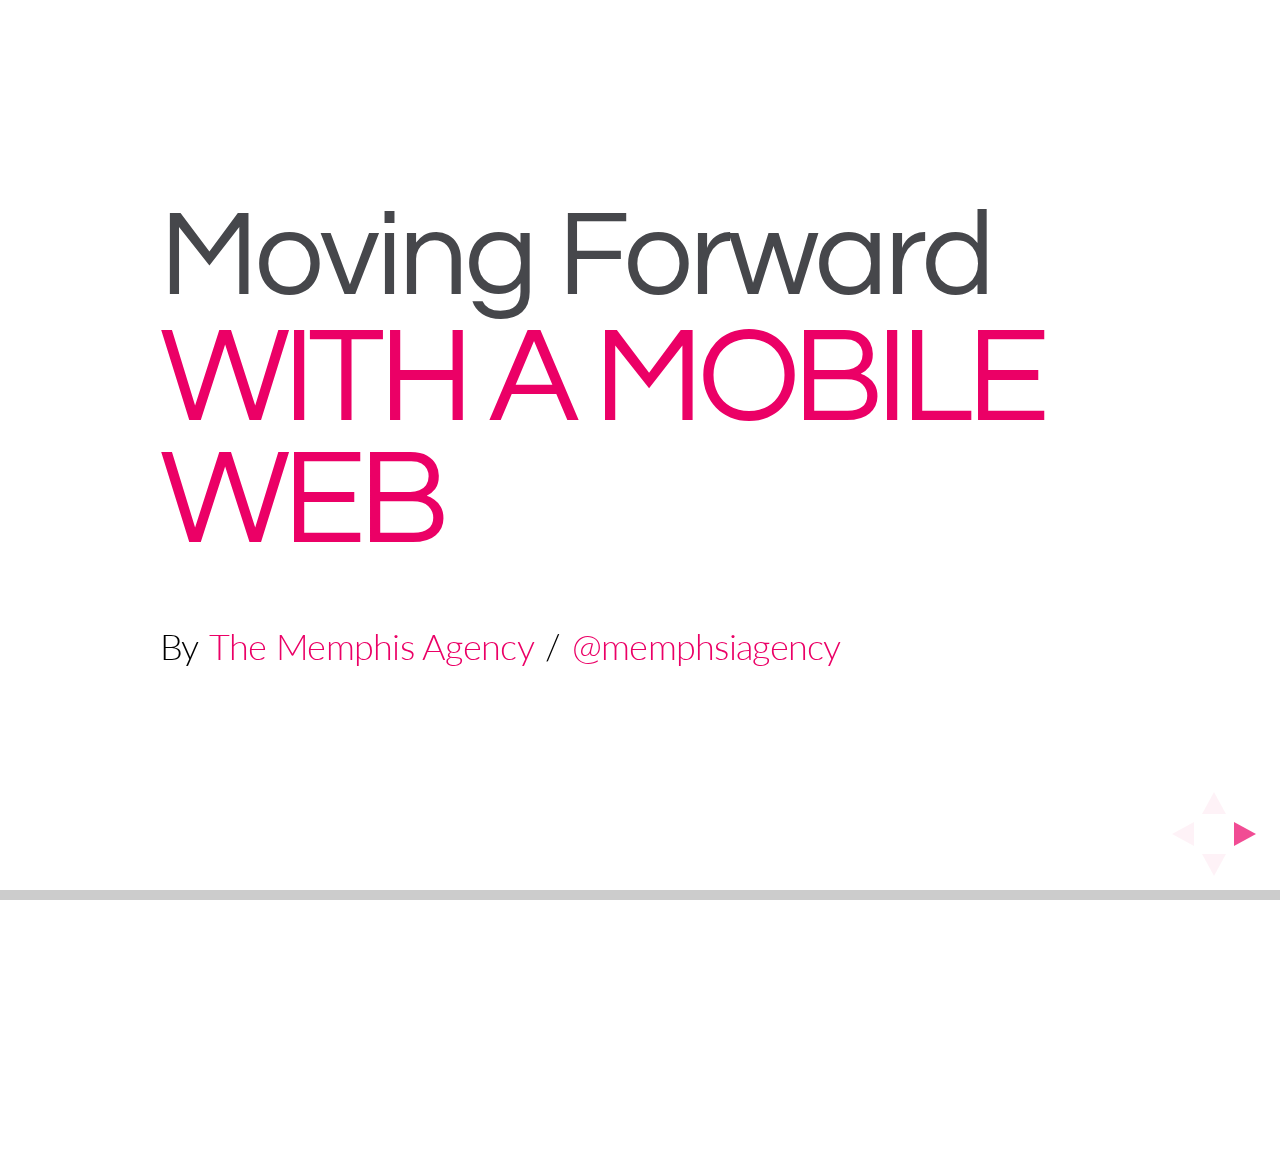
==== commit 17c900e7: "Finished adding basic Flav styles and Danni talk v1" ====
--- a/index.html
+++ b/index.html
@@ -56,58 +56,96 @@
 				
 				<!-- Intro. Danni -->
 				<section>
+					<section>
+						<h2 class="statement">
+							Nail your <span>strategy</span><br /> 
+							in the next <span>30</span> minutes
+						</h2>
+					</section>
+
+					<section>
+						<h2 class="statement">
+							Don't be scared of the <span>gap</span>
+						</h2>
+					</section>
+
+					<section class="headline">
+
+						<h2 class="statement">
+							Top <span>5</span> things for your strategy:
+						</h2> <br />
+
+					<ol>
+						<li>Gather and track data</li>
+
+						<li>Master your content</li>
+
+						<li>Optimise your social channels</li>
+
+						<li>Allocate budget to mobile ads</li>
+
+						<li>Device friendly website with responsive design</li>
+
+					</ol>
+				</section>
+				</section>
+				<!-- END Intro. Danni -->
+
+				<!-- 1. Danni -->
+				<section>
+
+					<section class="headline">
+	
+						<ol>
+							<li class="feature">Gather and track data</li>
+
+							<li>Master your content</li>
+
+							<li>Optimise your social channels</li>
+
+							<li>Allocate budget to mobile ads</li>
+
+							<li>Device friendly website with responsive design</li>
+
+						</ol>
+					</section>
+					
+					<section>
+						<h2 class="statement">
+							<span>Stalk</span> the following things
+						</h2><br/>
+
+						<p>(just the way you stalk your ex on Facebook)</p><br />
+						<p>(we’ve all done it)</p>
+
+					</section>
+
+
 					<section class="headline">
 						<h2>
-							START<br />
-							<span>thinking of ‘responsive’ as a</span> 
-							<br />marketing issue too
-						</h2>
-					</section>
-
-					<section class="headline">
-						<h2>
-							<span>Don't be scared of the</span> 
-							<br />GAP
-						</h2>
-					</section>
-
-					<section>
-						<h1>
-							1, 2, 3, 4, 5
-						</h1>
-					</section>
-				</section>
-				<!-- END Intro. Danni -->
-
-				<!-- 1. Danni -->
-				<section>
-					<section>
-						<h1 class="big">1?</h1>
-					</section>
-
-					<section data-state="cover weekend" class="headline">
-					</section>
-
-					<section class="headline">
-						<h2>
-							1. Gather and track data
-						</h2>
-
-						<p class="fragment">Consider your own site browsers via Google Analytics</p>
-
-						<p class="fragment">Consider all category buyers via professional market research</p>
-
-						<p class="fragment">Consider competitors</p>
+							Gather and track data
+						</h2>
+						<ul>
+							<li class="fragment">Stalk your own site browsers via Google Analytics</li>
+
+							<li class="fragment">Stalk all category buyers with professional market research</li>
+
+							<li class="fragment">Stay abreast of industry or worldwide trends. GOOD PLACE TO START:  Google Consumer Barometer, HowToGoMo. </li>
+
+							<li class="fragment">Stalk your competitors</li>
+						</ul>
 					</section>
 
 					<section class="headline">
 						<h2>What to look for </h2>
-						<br />
+						<ul>
+							<li class="fragment">Content Offering</li>
+							<li class="fragment">User Experience (content, navigation, formatting, media)</li>
+						</ul>
 				
-							<p class="fragment">Content Offering</p>
-							<p class="fragment">User Experience (content, navigation, formatting, media)</p>
-				
-						<br />
+					</section>
+
+					<section class="headline">
 						<h2>What to look through</h2> 
 						<br />
 						<div class="fragment">
@@ -128,26 +166,40 @@
 						</h2>
 					</section>
 
-					<section data-state="cover fmcg">
-						<h3>Case study - FMCG</h3> 
+					<section data-state="fmcg">
+						<h3 class="statement">Generate yourself something like this:</h3> 
+
+						<img src="img/device-friendly-content-completev2.gif">
 					</section>
 				</section>
 				<!-- END 1. Danni -->
 
 				<!-- 2. Danni -->
 				<section data-transition="fade" data-transition-speed="slow">
-					<section>
-						<h1 class="big">2?</h1>
-					</section>
-
-					<section>
-						<h1>
-							<span>Create</span> flexible, reusable <span>and</span> consistent <span>content</span>
-						</h1>
+					<section class="headline">
+	
+						<ol>
+							<li>Gather and track data</li>
+
+							<li class="feature">Master your content</li>
+
+							<li>Optimise your social channels</li>
+
+							<li>Allocate budget to mobile ads</li>
+
+							<li>Device friendly website with responsive design</li>
+
+						</ol>
+					</section>
+
+					<section>
+						<h2 class="statement">
+							Mobile is the best thing that has ever happened to your <span>content</span>.
+						</h2>
 					</section>
 
 					<section data-transition="concave" class="headline">
-						<h2>Sexy content (that works)</h2>
+						<h3>Sexy content (that works)</h3>
 						<ul class="col2 icon-list">
 							<li><img src="img/Keep_It_Quick.png" width="80"><span>Keep it Quick</span></li>
 							<li><img src="img/simplify_Navgation.png" width="80"><span>Simplify Navigation</span></li>
@@ -162,12 +214,15 @@
 
 					<section class="headline">
 						<h2>
-							Key Considerations<br /><br />
-						</h2>
-							<p>Content = Resources</p>							
-							<p>Myth - people want to see less on mobile</p>
-							<p>Shift your thinking</p>
-							<p>Don’t duplicate content across platforms</p>
+							Don't forget<br />
+						</h2>
+
+						<ul>
+							<li>Content = Resources</li>							
+							<li>Myth - people want to see less on mobile</li>
+							<li>Shift your thinking</li>
+							<li>Don’t duplicate content across platforms</li>
+						</ul>
 			
 					</section>
 				</section>
@@ -175,27 +230,49 @@
 
 				<!-- 3. Danni -->
 				<section>
-					<section>
-						<h1 class="big">3?</h1>
+					<section class="headline">
+	
+						<ol>
+							<li>Gather and track data</li>
+
+							<li>Master your content</li>
+
+							<li class="feature">Optimise your social channels</li>
+
+							<li>Allocate budget to mobile ads</li>
+
+							<li>Device friendly website with responsive design</li>
+
+						</ol>
+					</section>
+
+					<section>
+						<h2 class="statement">Pimp your <span>social</span> </h2>
+						<br />
+				
+							<p class="fragment">Factual information</p>
+							<p class="fragment">Engaging, fresh content</p>
+				
+					</section>
+
+					<section class="headline">
+						<h3>
+							Particularly location-based<br />
+						</h3>
+						<ul>
+							<li>Google + Local (previously Google Places)</li>							
+							<li>FourSquare</li>
+							<li>Facebook Pages</li>
+							<li>Review sites - Trip Advisor, Urban Spoon, Yelp</li>
+						</ul>
+			
 					</section>
 
 					<section data-state="cover mobile-search">
 					</section>
-
-					<section class="headline">
-						<h2>
-							optimise location-based social platforms<br /><br />
-						</h2>
-							<p>Google + Local (previously Google Places)</p>							
-							<p>FourSquare</p>
-							<p>Facebook Pages</p>
-							<p>Review sites - Trip Advisor, Urban Spoon, Yelp</p>
-			
-					</section>
-
-					<section>
-						<h2>
-							<span>Case study /</span> GrenataPet
+					<section>
+						<h2 class="statement">
+							How to use them in a campaign
 						</h2>
 
 						<br />
@@ -207,41 +284,51 @@
 
 				<!-- 4. Danni -->
 				<section>
-					<section>
-						<h1 class="big">4?</h1>
-					</section>
-
-					<section class="headline">
-						<h2>
-							<span>Consider /</span> Mobile Advertising
+					<section class="headline">
+	
+						<ol>
+							<li>Gather and track data</li>
+
+							<li>Master your content</li>
+
+							<li>Optimise your social channels</li>
+
+							<li class="feature">Allocate budget to mobile ads</li>
+
+							<li>Device friendly website with responsive design</li>
+
+						</ol>
+					</section>
+
+					<section class="headline">
+						<h2 class="statement">
+							<span>Ads</span> on mobile
+						</h2>
+
+						<ul>
+							<li>Maximize reach </li>						
+							<li>Are dynamic</li>
+							<li>Should be on a browser, not an app.</li>
+						</ul>
+
+					</section>
+
+					<section>
+						<img src="img/banner_otp.jpg" width="700" />
+					</section>
+
+					<section class="headline">
+						<h2>Examples </h2>
 						</h2>
 
 						<br />
-						<br />
-
-						<p>Maximize reach </p>						
-						<p>Opportunities for dynamic content</p>
-						<p>Consider browser ads before app ads</p>
-
-					</section>
-
-					<section>
-						<img src="img/banner_otp.jpg" width="700" />
-					</section>
-
-					<section class="headline">
-						<h2>
-							<span>Examples /</span>
-						</h2>
-
-						<br />
-						<br />
-
-						<p>Facebook mobile ads</p>
-						<p>ADWords across devices</p>
-						<p>In-app advertising</p>
-						<p>Mobile ad networks</p>
-						<p class="indent fragment">Optus Digital Media, News Limited, Fairfax, BigMobile</p>
+						<ul>
+							<li>Facebook mobile ads</li>
+							<li>ADWords across devices</li>
+							<li>In-app advertising</li>
+							<li>Mobile ad networks</li>
+							<li class="indent fragment">Optus Digital Media, News Limited, Fairfax, BigMobile</li>
+						</ul>
 
 
 					</section>
@@ -250,28 +337,68 @@
 
 				<!-- 5. Danni -->
 				<section>
-					<section>
-						<h1 class="big">5?</h1>
-					</section>
-
-					<section>
-						<h2>
-							<span>Go /</span> Responsive
-						</h2>
-					</section>
-
-					<section class="headline">
-						<h2><span>
-							" If you're wondering if you're going to need to invest in getting your content on mobile, quit hoping you won't have to.<br /><br />
-						</span>
-					Your customers are already there.<span>”</span> 
-
-						</h2>
+					<section class="headline">
+	
+						<ol>
+							<li>Gather and track data</li>
+
+							<li>Master your content</li>
+
+							<li>Optimise your social channels</li>
+
+							<li>Allocate budget to mobile ads</li>
+
+							<li class="feature">Device friendly website with responsive design</li>
+
+						</ol>
+					</section>
+
+					<section>
+						<h2 class="statement">
+							Go <span>Responsive</span> 
+						</h2>
+
+						<p>(impress the pants off a nerd with this concept)</p>
+					</section>
+
+					<section>
+						<h2 class="statement">
+							<span>Recap of the 5 things I just told you to consider:</span> 
+						</h2>
+
+						<p>
+							That’s your cue to take note of these.
+						</p>
+					</section>
+
+					<section class="headline">
+	
+						<ol>
+							<li>Research your data (channel your inner stalker)</li>
+
+							<li>Master your content (make it sexy)</li>
+
+							<li>Optimise your social channels (pimp them)</li>
+
+							<li>Allocate budget to mobile ads (ch-ching)</li>
+
+							<li>Device friendly website with responsive design (oh wow, it works on my iPhone without me having to pinch and close one eye like a pirate)</li>
+
+						</ol>
+					</section>
+
+					<section class="">
+						<h3 class="quote">
+							<strong>&ldquo;</strong>If you're wondering if you're going to need to invest in getting your content on mobile, quit hoping you won't have to.
 						
-						<br />
-						<p class="text-right">- KAREN MCGRANE</br>CONTENT STRATEGY FOR MOBILE</p>
-
-
+					<span>Your customers are already there.</span><strong>&rdquo;</strong>
+
+						</h2>
+						
+						<div class="quote-details">
+							<span class="title">Karen McGrane</span>
+							<span class="description">Content Strategy For Mobile</span>
+						</div>
 
 					</section>
 				</section>
--- a/css/theme/memphis.css
+++ b/css/theme/memphis.css
@@ -1,6 +1,6 @@
 @import url(https://fonts.googleapis.com/css?family=News+Cycle:400,700);
-@import url(https://fonts.googleapis.com/css?family=Lato:400,700,400italic,700italic);
-@import url(http://fonts.googleapis.com/css?family=Source+Sans+Pro:200,400,700,800);
+@import url(https://fonts.googleapis.com/css?family=Lato:300,300italic,400italic,700italic);
+@import url(http://fonts.googleapis.com/css?family=Questrial);
 /**
  * A simple theme for reveal.js presentations, similar
  * to the default theme. The accent color is darkblue.
@@ -11,20 +11,17 @@
 /*********************************************
  * GLOBAL STYLES
  *********************************************/
-@media -sass-debug-info{filename{font-family:file\:\/\/\/Library\/WebServer\/playground\/presentations\/mfwamw\/css\/theme\/template\/theme\.scss}line{font-family:\000037}}
 body {
   background: white;
   background-color: white; }
 
-@media -sass-debug-info{filename{font-family:file\:\/\/\/Library\/WebServer\/playground\/presentations\/mfwamw\/css\/theme\/template\/theme\.scss}line{font-family:\0000312}}
 .reveal {
-  font-family: "Source Sans Pro", "Helvetica Neue", Helvetica, Arial, sans-serif;
+  font-family: "Lato", "Helvetica Neue", Helvetica, Arial, sans-serif;
   font-size: 36px;
   font-weight: 200;
   letter-spacing: -0.02em;
   color: black; }
 
-@media -sass-debug-info{filename{font-family:file\:\/\/\/Library\/WebServer\/playground\/presentations\/mfwamw\/css\/theme\/template\/theme\.scss}line{font-family:\0000320}}
 ::selection {
   color: white;
   background: rgba(0, 0, 0, 0.99);
@@ -33,7 +30,6 @@
 /*********************************************
  * HEADERS
  *********************************************/
-@media -sass-debug-info{filename{font-family:file\:\/\/\/Library\/WebServer\/playground\/presentations\/mfwamw\/css\/theme\/template\/theme\.scss}line{font-family:\0000335}}
 .reveal h1,
 .reveal h2,
 .reveal h3,
@@ -42,22 +38,20 @@
 .reveal h6 {
   margin: 0 0 20px 0;
   color: black;
-  font-family: "Source Sans Pro", "Helvetica Neue", Helvetica, Arial, sans-serif;
+  font-family: "Questrial", "Helvetica Neue", Helvetica, Arial, sans-serif;
   line-height: 0.9em;
   letter-spacing: 0.02em;
   text-transform: none;
   text-shadow: none; }
 
-@media -sass-debug-info{filename{font-family:file\:\/\/\/Library\/WebServer\/playground\/presentations\/mfwamw\/css\/theme\/template\/theme\.scss}line{font-family:\0000347}}
 .reveal h1 {
   text-shadow: 0px 0px 6px rgba(0, 0, 0, 0.2); }
 
 /*********************************************
  * LINKS
  *********************************************/
-@media -sass-debug-info{filename{font-family:file\:\/\/\/Library\/WebServer\/playground\/presentations\/mfwamw\/css\/theme\/template\/theme\.scss}line{font-family:\0000356}}
 .reveal a:not(.image) {
-  color: #176f8e;
+  color: #eb0066;
   text-decoration: none;
   -webkit-transition: color .15s ease;
   -moz-transition: color .15s ease;
@@ -65,21 +59,18 @@
   -o-transition: color .15s ease;
   transition: color .15s ease; }
 
-@media -sass-debug-info{filename{font-family:file\:\/\/\/Library\/WebServer\/playground\/presentations\/mfwamw\/css\/theme\/template\/theme\.scss}line{font-family:\0000366}}
 .reveal a:not(.image):hover {
-  color: #1e91ba;
+  color: #ff1f80;
   text-shadow: none;
   border: none; }
 
-@media -sass-debug-info{filename{font-family:file\:\/\/\/Library\/WebServer\/playground\/presentations\/mfwamw\/css\/theme\/template\/theme\.scss}line{font-family:\0000373}}
 .reveal .roll span:after {
   color: #fff;
-  background: #0c3c4c; }
+  background: #9f0045; }
 
 /*********************************************
  * IMAGES
  *********************************************/
-@media -sass-debug-info{filename{font-family:file\:\/\/\/Library\/WebServer\/playground\/presentations\/mfwamw\/css\/theme\/template\/theme\.scss}line{font-family:\0000383}}
 .reveal section img {
   margin: 15px 0px;
   background: rgba(255, 255, 255, 0.12);
@@ -91,61 +82,50 @@
   -o-transition: all .2s linear;
   transition: all .2s linear; }
 
-@media -sass-debug-info{filename{font-family:file\:\/\/\/Library\/WebServer\/playground\/presentations\/mfwamw\/css\/theme\/template\/theme\.scss}line{font-family:\0000397}}
 .reveal a:hover img {
   background: rgba(255, 255, 255, 0.2);
-  border-color: #176f8e;
+  border-color: #eb0066;
   box-shadow: 0 0 20px rgba(0, 0, 0, 0.55); }
 
 /*********************************************
  * NAVIGATION CONTROLS
  *********************************************/
-@media -sass-debug-info{filename{font-family:file\:\/\/\/Library\/WebServer\/playground\/presentations\/mfwamw\/css\/theme\/template\/theme\.scss}line{font-family:\00003110}}
 .reveal .controls div.navigate-left,
 .reveal .controls div.navigate-left.enabled {
-  border-right-color: #176f8e; }
-
-@media -sass-debug-info{filename{font-family:file\:\/\/\/Library\/WebServer\/playground\/presentations\/mfwamw\/css\/theme\/template\/theme\.scss}line{font-family:\00003115}}
+  border-right-color: #eb0066; }
+
 .reveal .controls div.navigate-right,
 .reveal .controls div.navigate-right.enabled {
-  border-left-color: #176f8e; }
-
-@media -sass-debug-info{filename{font-family:file\:\/\/\/Library\/WebServer\/playground\/presentations\/mfwamw\/css\/theme\/template\/theme\.scss}line{font-family:\00003120}}
+  border-left-color: #eb0066; }
+
 .reveal .controls div.navigate-up,
 .reveal .controls div.navigate-up.enabled {
-  border-bottom-color: #176f8e; }
-
-@media -sass-debug-info{filename{font-family:file\:\/\/\/Library\/WebServer\/playground\/presentations\/mfwamw\/css\/theme\/template\/theme\.scss}line{font-family:\00003125}}
+  border-bottom-color: #eb0066; }
+
 .reveal .controls div.navigate-down,
 .reveal .controls div.navigate-down.enabled {
-  border-top-color: #176f8e; }
-
-@media -sass-debug-info{filename{font-family:file\:\/\/\/Library\/WebServer\/playground\/presentations\/mfwamw\/css\/theme\/template\/theme\.scss}line{font-family:\00003129}}
+  border-top-color: #eb0066; }
+
 .reveal .controls div.navigate-left.enabled:hover {
-  border-right-color: #1e91ba; }
-
-@media -sass-debug-info{filename{font-family:file\:\/\/\/Library\/WebServer\/playground\/presentations\/mfwamw\/css\/theme\/template\/theme\.scss}line{font-family:\00003133}}
+  border-right-color: #ff1f80; }
+
 .reveal .controls div.navigate-right.enabled:hover {
-  border-left-color: #1e91ba; }
-
-@media -sass-debug-info{filename{font-family:file\:\/\/\/Library\/WebServer\/playground\/presentations\/mfwamw\/css\/theme\/template\/theme\.scss}line{font-family:\00003137}}
+  border-left-color: #ff1f80; }
+
 .reveal .controls div.navigate-up.enabled:hover {
-  border-bottom-color: #1e91ba; }
-
-@media -sass-debug-info{filename{font-family:file\:\/\/\/Library\/WebServer\/playground\/presentations\/mfwamw\/css\/theme\/template\/theme\.scss}line{font-family:\00003141}}
+  border-bottom-color: #ff1f80; }
+
 .reveal .controls div.navigate-down.enabled:hover {
-  border-top-color: #1e91ba; }
+  border-top-color: #ff1f80; }
 
 /*********************************************
  * PROGRESS BAR
  *********************************************/
-@media -sass-debug-info{filename{font-family:file\:\/\/\/Library\/WebServer\/playground\/presentations\/mfwamw\/css\/theme\/template\/theme\.scss}line{font-family:\00003150}}
 .reveal .progress {
   background: rgba(0, 0, 0, 0.2); }
 
-@media -sass-debug-info{filename{font-family:file\:\/\/\/Library\/WebServer\/playground\/presentations\/mfwamw\/css\/theme\/template\/theme\.scss}line{font-family:\00003153}}
 .reveal .progress span {
-  background: #176f8e;
+  background: #eb0066;
   -webkit-transition: width 800ms cubic-bezier(0.26, 0.86, 0.44, 0.985);
   -moz-transition: width 800ms cubic-bezier(0.26, 0.86, 0.44, 0.985);
   -ms-transition: width 800ms cubic-bezier(0.26, 0.86, 0.44, 0.985);
@@ -153,14 +133,12 @@
   transition: width 800ms cubic-bezier(0.26, 0.86, 0.44, 0.985); }
 
 /* Slide-specific transition speed overrides */
-@media -sass-debug-info{filename{font-family:file\:\/\/\/Library\/WebServer\/playground\/presentations\/mfwamw\/css\/theme\/source\/memphis\.scss}line{font-family:\0000340}}
 .reveal .slides section[data-transition-speed="fast"] {
   -webkit-transition-duration: 400ms;
   -moz-transition-duration: 400ms;
   -ms-transition-duration: 400ms;
   transition-duration: 400ms; }
 
-@media -sass-debug-info{filename{font-family:file\:\/\/\/Library\/WebServer\/playground\/presentations\/mfwamw\/css\/theme\/source\/memphis\.scss}line{font-family:\0000346}}
 .reveal .slides section[data-transition-speed="slow"] {
   -webkit-transition-duration: 1600ms;
   -moz-transition-duration: 1600ms;
@@ -170,38 +148,57 @@
 /*********************************************
  * LAYOUT
  *********************************************/
-@media -sass-debug-info{filename{font-family:file\:\/\/\/Library\/WebServer\/playground\/presentations\/mfwamw\/css\/theme\/source\/memphis\.scss}line{font-family:\0000358}}
 .reveal .headline {
   text-align: left; }
 
-@media -sass-debug-info{filename{font-family:file\:\/\/\/Library\/WebServer\/playground\/presentations\/mfwamw\/css\/theme\/source\/memphis\.scss}line{font-family:\0000362}}
 .reveal section img {
   border: 0;
   margin: 0;
   box-shadow: none;
   max-width: 100%; }
 
-@media -sass-debug-info{filename{font-family:file\:\/\/\/Library\/WebServer\/playground\/presentations\/mfwamw\/css\/theme\/source\/memphis\.scss}line{font-family:\0000369}}
-p.indent {
-  padding-left: 10%%; }
-
-@media -sass-debug-info{filename{font-family:file\:\/\/\/Library\/WebServer\/playground\/presentations\/mfwamw\/css\/theme\/source\/memphis\.scss}line{font-family:\0000373}}
 .text-right {
   text-align: right; }
 
+.reveal ul {
+  padding-top: 40px;
+  margin: 0 0 0 8px; }
+  .reveal ul li {
+    list-style: none;
+    background: url("../../img/bullet.png") 0 12px no-repeat;
+    padding: 0 0 20px 40px;
+    font-style: italic; }
+    .reveal ul li.indent {
+      padding-left: 10%;
+      background: none; }
+
+.reveal ol {
+  list-style-position: inside;
+  margin: 0; }
+  .reveal ol li {
+    padding: 0 0 20px 40px;
+    font-style: italic; }
+    .reveal ol li.feature {
+      font-weight: 700;
+      font-size: 1.5em;
+      margin-left: 19px;
+      padding-left: 20px;
+      padding-top: 20px;
+      padding-bottom: 40px;
+      color: #eb0066; }
+
 /*********************************************
  * Module
  *********************************************/
-@media -sass-debug-info{filename{font-family:file\:\/\/\/Library\/WebServer\/playground\/presentations\/mfwamw\/css\/theme\/source\/memphis\.scss}line{font-family:\0000382}}
 ul.icon-list {
   margin: 0;
   padding: 40px 0 0; }
-@media -sass-debug-info{filename{font-family:file\:\/\/\/Library\/WebServer\/playground\/presentations\/mfwamw\/css\/theme\/source\/memphis\.scss}line{font-family:\0000386}}
   ul.icon-list li {
     list-style: none;
     vertical-align: top;
-    padding-bottom: 40px; }
-@media -sass-debug-info{filename{font-family:file\:\/\/\/Library\/WebServer\/playground\/presentations\/mfwamw\/css\/theme\/source\/memphis\.scss}line{font-family:\0000392}}
+    padding-bottom: 40px;
+    padding-left: 0;
+    background: none; }
   ul.icon-list span {
     display: inline;
     vertical-align: top;
@@ -209,16 +206,41 @@
     top: 18px;
     left: 20px; }
 
-@media -sass-debug-info{filename{font-family:file\:\/\/\/Library\/WebServer\/playground\/presentations\/mfwamw\/css\/theme\/source\/memphis\.scss}line{font-family:\00003103}}
 .col2 {
   width: 50%;
   float: left; }
 
+.reveal .quote-details {
+  padding-top: 0.7em;
+  width: 40%;
+  margin: 1.6em auto 0;
+  border-top: 1px solid #000; }
+  .reveal .quote-details span {
+    display: block; }
+  .reveal .quote-details .title {
+    font-size: 1.1em; }
+  .reveal .quote-details .description {
+    font-size: 0.6em; }
+
+/*********************************************
+ * PROGRESS BAR
+ *********************************************/
+.reveal .progress {
+  background: rgba(0, 0, 0, 0.2);
+  height: 10px; }
+
+.reveal .progress span {
+  background: #eb0066;
+  -webkit-transition: width 800ms cubic-bezier(0.26, 0.86, 0.44, 0.985);
+  -moz-transition: width 800ms cubic-bezier(0.26, 0.86, 0.44, 0.985);
+  -ms-transition: width 800ms cubic-bezier(0.26, 0.86, 0.44, 0.985);
+  -o-transition: width 800ms cubic-bezier(0.26, 0.86, 0.44, 0.985);
+  transition: width 800ms cubic-bezier(0.26, 0.86, 0.44, 0.985); }
+
 /*********************************************
  * Typography
  *********************************************/
 /* line 35, ../../reveal.js/css/theme/template/theme.scss */
-@media -sass-debug-info{filename{font-family:file\:\/\/\/Library\/WebServer\/playground\/presentations\/mfwamw\/css\/theme\/source\/memphis\.scss}line{font-family:\00003117}}
 .reveal h1,
 .reveal h2,
 .reveal h3,
@@ -227,14 +249,12 @@
 .reveal h6 {
   margin: 0 0 20px 0;
   color: #eb0066;
-  font-family: "Source Sans Pro", "Helvetica Neue", Helvetica, Arial, sans-serif;
+  font-family: "Questrial", "Helvetica Neue", Helvetica, Arial, sans-serif;
   line-height: 0.9em;
   letter-spacing: 0.02em;
   text-transform: uppercase;
   text-shadow: none;
-  font-weight: 800;
   letter-spacing: -0.05em; }
-@media -sass-debug-info{filename{font-family:file\:\/\/\/Library\/WebServer\/playground\/presentations\/mfwamw\/css\/theme\/source\/memphis\.scss}line{font-family:\00003128}}
   .reveal h1 span,
   .reveal h2 span,
   .reveal h3 span,
@@ -245,8 +265,7 @@
     text-transform: none;
     letter-spacing: -0.025em;
     font-size: .9em;
-    font-weight: 200; }
-@media -sass-debug-info{filename{font-family:file\:\/\/\/Library\/WebServer\/playground\/presentations\/mfwamw\/css\/theme\/source\/memphis\.scss}line{font-family:\00003136}}
+    font-weight: 300; }
   .reveal h1.big,
   .reveal h2.big,
   .reveal h3.big,
@@ -254,13 +273,50 @@
   .reveal h5.big,
   .reveal h6.big {
     font-size: 8em; }
-
-@media -sass-debug-info{filename{font-family:file\:\/\/\/Library\/WebServer\/playground\/presentations\/mfwamw\/css\/theme\/source\/memphis\.scss}line{font-family:\00003142}}
+  .reveal h1.statement,
+  .reveal h2.statement,
+  .reveal h3.statement,
+  .reveal h4.statement,
+  .reveal h5.statement,
+  .reveal h6.statement {
+    font-family: "Lato", "Helvetica Neue", Helvetica, Arial, sans-serif;
+    text-transform: none;
+    font-style: italic; }
+    .reveal h1.statement span,
+    .reveal h2.statement span,
+    .reveal h3.statement span,
+    .reveal h4.statement span,
+    .reveal h5.statement span,
+    .reveal h6.statement span {
+      font-weight: 700; }
+  .reveal h1.quote,
+  .reveal h2.quote,
+  .reveal h3.quote,
+  .reveal h4.quote,
+  .reveal h5.quote,
+  .reveal h6.quote {
+    font-family: "Lato", "Helvetica Neue", Helvetica, Arial, sans-serif;
+    text-transform: none;
+    font-style: italic;
+    line-height: 1.3em; }
+    .reveal h1.quote span,
+    .reveal h2.quote span,
+    .reveal h3.quote span,
+    .reveal h4.quote span,
+    .reveal h5.quote span,
+    .reveal h6.quote span {
+      font-weight: 700;
+      display: inline-block;
+      clear: both;
+      padding-top: 0.4em; }
+
+.reveal .slides > section,
+.reveal .slides > section > section {
+  font-weight: 300; }
+
 .reveal p {
-  font-weight: 200;
   margin-bottom: 20px; }
 
-@media -sass-debug-info{filename{font-family:file\:\/\/\/Library\/WebServer\/playground\/presentations\/mfwamw\/css\/theme\/source\/memphis\.scss}line{font-family:\00003147}}
 .reveal blockquote {
   width: 100%;
   box-shadow: none; }
@@ -268,30 +324,34 @@
 /*********************************************
  * Background Covers
  *********************************************/
-@media -sass-debug-info{filename{font-family:file\:\/\/\/Library\/WebServer\/playground\/presentations\/mfwamw\/css\/theme\/source\/memphis\.scss}line{font-family:\00003157}}
 html.cover body {
   background-position: center;
-  background-size: 80%;
   opactiy: 0; }
-@media -sass-debug-info{filename{font-family:file\:\/\/\/Library\/WebServer\/playground\/presentations\/mfwamw\/css\/theme\/source\/memphis\.scss}line{font-family:\00003161}}
   html.cover body .reveal .slides {
     top: 10%; }
 
-@media -sass-debug-info{filename{font-family:file\:\/\/\/Library\/WebServer\/playground\/presentations\/mfwamw\/css\/theme\/source\/memphis\.scss}line{font-family:\00003168}}
-html.fmcg body {
-  background: url("../../img/device-friendly-content-completev2.gif") 50% no-repeat; }
-
-@media -sass-debug-info{filename{font-family:file\:\/\/\/Library\/WebServer\/playground\/presentations\/mfwamw\/css\/theme\/source\/memphis\.scss}line{font-family:\00003172}}
-html.weekend body {
-  background: url("../../img/Aussie_Mobile_Weekend.jpg") 50% no-repeat;
+/*********************************************
+ * BACKGROUND STATES
+ *********************************************/
+.reveal .state-background {
+  position: absolute;
+  background-repeat: no-repeat;
+  -webkit-transition: background-image 400ms ease-in-out;
+  -moz-transition: background-image 400ms ease-in-out;
+  -ms-transition: background-image 400ms ease-in-out;
+  -o-transition: background-image 400ms ease-in-out;
+  transition: background-image 400ms ease-in-out;
   background-size: 100%; }
 
-@media -sass-debug-info{filename{font-family:file\:\/\/\/Library\/WebServer\/playground\/presentations\/mfwamw\/css\/theme\/source\/memphis\.scss}line{font-family:\00003177}}
-html.mobile-search body {
-  background: url("../../img/mobilegoogle.png") 50% no-repeat;
-  background-size: 80%; }
-
-@media -sass-debug-info{filename{font-family:file\:\/\/\/Library\/WebServer\/playground\/presentations\/mfwamw\/css\/theme\/source\/memphis\.scss}line{font-family:\00003182}}
-html.otp body {
-  background: url("../../img/banner_otp.jpg") 50% no-repeat;
-  background-size: 60%; }
+/***  To get the image work, you need a default background image of an transparent png to transform from
+
+	Demo 5 on http://css3.bradshawenterprises.com/cfimg/
+**/
+.weekend .reveal .state-background {
+  background-image: url("../../img/Aussie_Mobile_Weekend.jpg"); }
+
+.mobile-search .reveal .state-background {
+  background-image: url("../../img/mobilegoogle.png"); }
+
+.otp .reveal .state-background {
+  background-image: url("../../img/banner_otp.jpg"); }
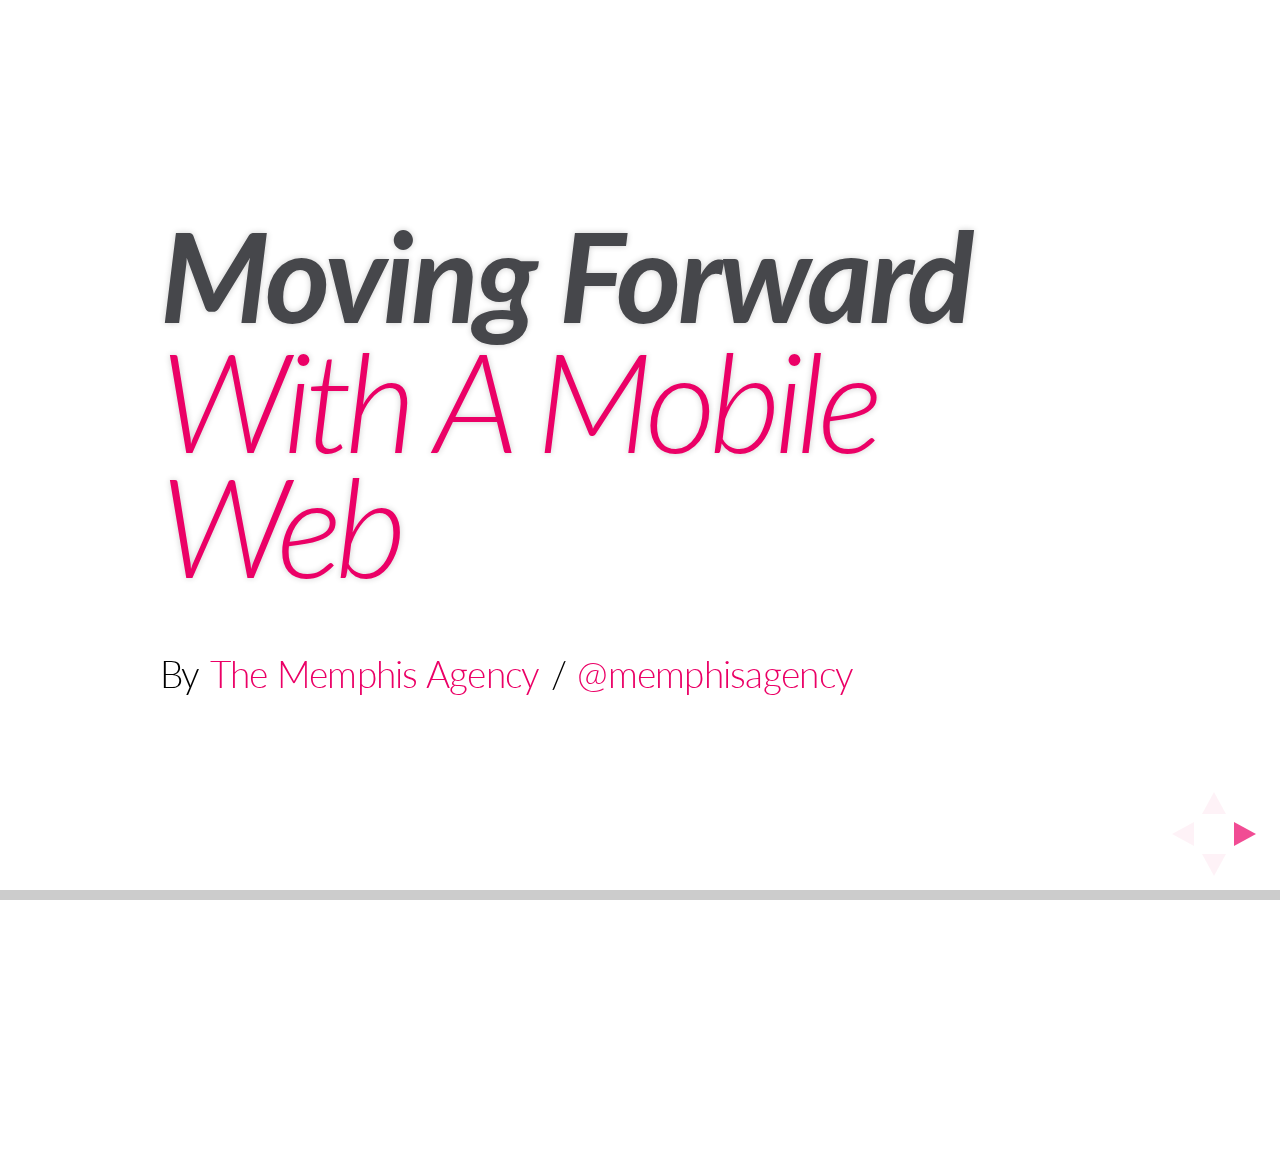
==== commit 3541ee47: "Refined heading styles and font size. Also added fine citizens responsive example" ====
--- a/index.html
+++ b/index.html
@@ -43,7 +43,7 @@
 						With A Mobile Web</h1>
 					
 					<br />
-					By <a href="http://hakim.se">The Memphis Agency</a> / <a href="http://twitter.com/hakimel">@memphsiagency</a></small>
+					By <a href="http://hakim.se">The Memphis Agency</a> / <a href="http://twitter.com/hakimel">@memphisagency</a></small>
 				
 				</section>
 
@@ -55,356 +55,357 @@
 				</section>
 				
 				<!-- Intro. Danni -->
-				<section>
-					<section>
-						<h2 class="statement">
-							Nail your <span>strategy</span><br /> 
-							in the next <span>30</span> minutes
-						</h2>
-					</section>
-
-					<section>
-						<h2 class="statement">
-							Don't be scared of the <span>gap</span>
-						</h2>
-					</section>
-
-					<section class="headline">
-
-						<h2 class="statement">
-							Top <span>5</span> things for your strategy:
-						</h2> <br />
+				
+				<section>
+					<h2 class="statement">
+						Nail your <span>strategy</span><br /> 
+						in the next <span>30</span> minutes
+					</h2>
+				</section>
+
+				<section>
+					<h2 class="statement">
+						Don't be scared of the <span>gap</span>
+					</h2>
+				</section>
+
+				<section class="headline">
+
+					<h2 class="statement">
+						Top <span>5</span> things for your strategy:
+					</h2> <br />
+
+				<ol>
+					<li>Gather and track data</li>
+
+					<li>Master your content</li>
+
+					<li>Optimise your social channels</li>
+
+					<li>Allocate budget to mobile ads</li>
+
+					<li>Device friendly website with responsive design</li>
+
+				</ol>
+			</section>
+			<!-- END Intro. Danni -->
+
+			<!-- 1. Danni -->
+
+				<section class="headline">
+
+					<ol>
+						<li class="feature">Gather and track data</li>
+
+						<li>Master your content</li>
+
+						<li>Optimise your social channels</li>
+
+						<li>Allocate budget to mobile ads</li>
+
+						<li>Device friendly website with responsive design</li>
+
+					</ol>
+				</section>
+				
+				<section>
+					<h2 class="statement">
+						<span>Stalk</span> the following things
+					</h2><br/>
+
+					<p>(just the way you stalk your ex on Facebook)</p><br />
+					<p>(we’ve all done it)</p>
+
+				</section>
+
+
+				<section class="headline">
+					<h2>
+						Gather and track data
+					</h2>
+					<ul>
+						<li class="fragment">Stalk your own site browsers via Google Analytics</li>
+
+						<li class="fragment">Stalk all category buyers with professional market research</li>
+
+						<li class="fragment">Stay abreast of industry or worldwide trends. GOOD PLACE TO START:  Google Consumer Barometer, HowToGoMo. </li>
+
+						<li class="fragment">Stalk your competitors</li>
+					</ul>
+				</section>
+
+				<section class="headline">
+					<h2>What to look for </h2>
+					<ul>
+						<li class="fragment">Content Offering</li>
+						<li class="fragment">User Experience (content, navigation, formatting, media)</li>
+					</ul>
+			
+				</section>
+
+				<section class="headline">
+					<h2>What to look through</h2> 
+					<br />
+					<div class="fragment">
+						<h5>Smart phones</h5>
+						<p>iPhones, Samsung Galaxy, HTC, Blackberry, Xperia</p>
+					</div>
+		
+					<div class="fragment">
+						<h5>Tablets</h5>
+						<p>iPad, Galaxy Tablet, Surface, Nexus 7, Kindle Fire</p>
+					</div>
+
+					<div class="fragment">
+						<h5>Desktop</h5>
+						<p>Apple, Microsoft, Linux</p>
+					</div>
+					
+					</h2>
+				</section>
+
+				<section data-state="fmcg">
+					<h3 class="statement">Generate yourself something like this:</h3> 
+
+					<img src="img/device-friendly-content-completev2.gif">
+				</section>
+			<!-- END 1. Danni -->
+
+			<!-- 2. Danni -->
+			
+				<section class="headline">
 
 					<ol>
 						<li>Gather and track data</li>
 
+						<li class="feature">Master your content</li>
+
+						<li>Optimise your social channels</li>
+
+						<li>Allocate budget to mobile ads</li>
+
+						<li>Device friendly website with responsive design</li>
+
+					</ol>
+				</section>
+
+				<section>
+					<h2 class="statement">
+						Mobile is the best thing that has ever happened to your <span>content</span>.
+					</h2>
+				</section>
+
+				<section data-transition="concave" class="headline">
+					<h3>Sexy content (that works)</h3>
+					<ul class="col2 icon-list">
+						<li><img src="img/Keep_It_Quick.png" width="80"><span>Keep it Quick</span></li>
+						<li><img src="img/simplify_Navgation.png" width="80"><span>Simplify Navigation</span></li>
+						<li><img src="img/design_For_Visibility.png" width="80"><span>Design For Visibility</span></li>
+					</ul>
+					<ul class="col2 icon-list">
+						<li><img src="img/make_It_Accessible.png" width="80"><span>Make it Accesible</span></li>
+						<li><img src="img/make_It_Easy_To_Convert.png" width="80"><span>Make it Easy to Convert</span></li>
+						<li><img src="img/make_It_Seamless.png" width="80"><span>Make it Seemless</span></li>
+					</ul>
+				</section>
+
+				<section class="headline">
+					<h2>
+						Don't forget<br />
+					</h2>
+
+					<ul>
+						<li>Content = Resources</li>							
+						<li>Myth - people want to see less on mobile</li>
+						<li>Shift your thinking</li>
+						<li>Don’t duplicate content across platforms</li>
+					</ul>
+		
+				</section>
+		
+			<!-- END 2. Danni -->
+
+			<!-- 3. Danni -->
+	
+				<section class="headline">
+
+					<ol>
+						<li>Gather and track data</li>
+
 						<li>Master your content</li>
 
+						<li class="feature">Optimise your social channels</li>
+
+						<li>Allocate budget to mobile ads</li>
+
+						<li>Device friendly website with responsive design</li>
+
+					</ol>
+				</section>
+
+				<section>
+					<h2 class="statement">Pimp your <span>social</span> </h2>
+					<br />
+			
+						<p class="fragment">Factual information</p>
+						<p class="fragment">Engaging, fresh content</p>
+			
+				</section>
+
+				<section class="headline">
+					<h3>
+						Particularly location-based<br />
+					</h3>
+					<ul>
+						<li>Google + Local (previously Google Places)</li>							
+						<li>FourSquare</li>
+						<li>Facebook Pages</li>
+						<li>Review sites - Trip Advisor, Urban Spoon, Yelp</li>
+					</ul>
+		
+				</section>
+
+				<section data-state="cover mobile-search">
+				</section>
+				<section>
+					<h2 class="statement">
+						How to use them in a campaign
+					</h2>
+
+					<br />
+						<iframe width="960" height="815" src="http://www.youtube.com/embed/WxHXAFaaBqo" frameborder="0" allowfullscreen></iframe>
+		
+				</section>
+	
+			<!-- END 3. Danni -->
+
+			<!-- 4. Danni -->
+		
+				<section class="headline">
+
+					<ol>
+						<li>Gather and track data</li>
+
+						<li>Master your content</li>
+
 						<li>Optimise your social channels</li>
 
+						<li class="feature">Allocate budget to mobile ads</li>
+
+						<li>Device friendly website with responsive design</li>
+
+					</ol>
+				</section>
+
+				<section class="headline">
+					<h2 class="statement">
+						<span>Ads</span> on mobile
+					</h2>
+
+					<ul>
+						<li>Maximize reach </li>						
+						<li>Are dynamic</li>
+						<li>Should be on a browser, not an app.</li>
+					</ul>
+
+				</section>
+
+				<section>
+					<img src="img/banner_otp.jpg" width="700" />
+				</section>
+
+				<section class="headline">
+					<h2>Examples </h2>
+					</h2>
+
+					<br />
+					<ul>
+						<li>Facebook mobile ads</li>
+						<li>ADWords across devices</li>
+						<li>In-app advertising</li>
+						<li>Mobile ad networks</li>
+						<li class="indent fragment">Optus Digital Media, News Limited, Fairfax, BigMobile</li>
+					</ul>
+
+
+				</section>
+			<!-- END 4. Danni -->
+
+			<!-- 5. Danni -->
+				<section class="headline">
+
+					<ol>
+						<li>Gather and track data</li>
+
+						<li>Master your content</li>
+
+						<li>Optimise your social channels</li>
+
 						<li>Allocate budget to mobile ads</li>
 
-						<li>Device friendly website with responsive design</li>
-
-					</ol>
-				</section>
-				</section>
-				<!-- END Intro. Danni -->
-
-				<!-- 1. Danni -->
-				<section>
-
-					<section class="headline">
-	
-						<ol>
-							<li class="feature">Gather and track data</li>
-
-							<li>Master your content</li>
-
-							<li>Optimise your social channels</li>
-
-							<li>Allocate budget to mobile ads</li>
-
-							<li>Device friendly website with responsive design</li>
-
-						</ol>
-					</section>
+						<li class="feature">Device friendly website with responsive design</li>
+
+					</ol>
+				</section>
+
+				<section>
+					<h2 class="statement">
+						Go <span>Responsive</span> 
+					</h2>
+
+					<p>(impress the pants off a nerd with this concept)</p>
+				</section>
+
+				<section>
+					<h2 class="statement">
+						<span>Recap of the 5 things I just told you to consider:</span> 
+					</h2>
+
+					<p>
+						That’s your cue to take note of these.
+					</p>
+				</section>
+
+				<section class="headline">
+
+					<ol>
+						<li>Research your data (channel your inner stalker)</li>
+
+						<li>Master your content (make it sexy)</li>
+
+						<li>Optimise your social channels (pimp them)</li>
+
+						<li>Allocate budget to mobile ads (ch-ching)</li>
+
+						<li>Device friendly website with responsive design (oh wow, it works on my iPhone without me having to pinch and close one eye like a pirate)</li>
+
+					</ol>
+				</section>
+
+				<section class="">
+					<h3 class="quote">
+						<strong>&ldquo;</strong>If you're wondering if you're going to need to invest in getting your content on mobile, quit hoping you won't have to.
 					
-					<section>
-						<h2 class="statement">
-							<span>Stalk</span> the following things
-						</h2><br/>
-
-						<p>(just the way you stalk your ex on Facebook)</p><br />
-						<p>(we’ve all done it)</p>
-
-					</section>
-
-
-					<section class="headline">
-						<h2>
-							Gather and track data
-						</h2>
-						<ul>
-							<li class="fragment">Stalk your own site browsers via Google Analytics</li>
-
-							<li class="fragment">Stalk all category buyers with professional market research</li>
-
-							<li class="fragment">Stay abreast of industry or worldwide trends. GOOD PLACE TO START:  Google Consumer Barometer, HowToGoMo. </li>
-
-							<li class="fragment">Stalk your competitors</li>
-						</ul>
-					</section>
-
-					<section class="headline">
-						<h2>What to look for </h2>
-						<ul>
-							<li class="fragment">Content Offering</li>
-							<li class="fragment">User Experience (content, navigation, formatting, media)</li>
-						</ul>
+				<span>Your customers are already there.</span><strong>&rdquo;</strong>
+
+					</h2>
+					
+					<div class="quote-details">
+						<span class="title">Karen McGrane</span>
+						<span class="description">Content Strategy For Mobile</span>
+					</div>
+
+				</section>
+			<!-- END 5. Danni -->
 				
-					</section>
-
-					<section class="headline">
-						<h2>What to look through</h2> 
-						<br />
-						<div class="fragment">
-							<h5>Smart phones</h5>
-							<p>iPhones, Samsung Galaxy, HTC, Blackberry, Xperia</p>
-						</div>
-			
-						<div class="fragment">
-							<h5>Tablets</h5>
-							<p>iPad, Galaxy Tablet, Surface, Nexus 7, Kindle Fire</p>
-						</div>
-
-						<div class="fragment">
-							<h5>Desktop</h5>
-							<p>Apple, Microsoft, Linux</p>
-						</div>
-						
-						</h2>
-					</section>
-
-					<section data-state="fmcg">
-						<h3 class="statement">Generate yourself something like this:</h3> 
-
-						<img src="img/device-friendly-content-completev2.gif">
-					</section>
-				</section>
-				<!-- END 1. Danni -->
-
-				<!-- 2. Danni -->
-				<section data-transition="fade" data-transition-speed="slow">
-					<section class="headline">
-	
-						<ol>
-							<li>Gather and track data</li>
-
-							<li class="feature">Master your content</li>
-
-							<li>Optimise your social channels</li>
-
-							<li>Allocate budget to mobile ads</li>
-
-							<li>Device friendly website with responsive design</li>
-
-						</ol>
-					</section>
-
-					<section>
-						<h2 class="statement">
-							Mobile is the best thing that has ever happened to your <span>content</span>.
-						</h2>
-					</section>
-
-					<section data-transition="concave" class="headline">
-						<h3>Sexy content (that works)</h3>
-						<ul class="col2 icon-list">
-							<li><img src="img/Keep_It_Quick.png" width="80"><span>Keep it Quick</span></li>
-							<li><img src="img/simplify_Navgation.png" width="80"><span>Simplify Navigation</span></li>
-							<li><img src="img/design_For_Visibility.png" width="80"><span>Design For Visibility</span></li>
-						</ul>
-						<ul class="col2 icon-list">
-							<li><img src="img/make_It_Accessible.png" width="80"><span>Make it Accesible</span></li>
-							<li><img src="img/make_It_Easy_To_Convert.png" width="80"><span>Make it Easy to Convert</span></li>
-							<li><img src="img/make_It_Seamless.png" width="80"><span>Make it Seemless</span></li>
-						</ul>
-					</section>
-
-					<section class="headline">
-						<h2>
-							Don't forget<br />
-						</h2>
-
-						<ul>
-							<li>Content = Resources</li>							
-							<li>Myth - people want to see less on mobile</li>
-							<li>Shift your thinking</li>
-							<li>Don’t duplicate content across platforms</li>
-						</ul>
-			
-					</section>
-				</section>
-				<!-- END 2. Danni -->
-
-				<!-- 3. Danni -->
-				<section>
-					<section class="headline">
-	
-						<ol>
-							<li>Gather and track data</li>
-
-							<li>Master your content</li>
-
-							<li class="feature">Optimise your social channels</li>
-
-							<li>Allocate budget to mobile ads</li>
-
-							<li>Device friendly website with responsive design</li>
-
-						</ol>
-					</section>
-
-					<section>
-						<h2 class="statement">Pimp your <span>social</span> </h2>
-						<br />
-				
-							<p class="fragment">Factual information</p>
-							<p class="fragment">Engaging, fresh content</p>
-				
-					</section>
-
-					<section class="headline">
-						<h3>
-							Particularly location-based<br />
-						</h3>
-						<ul>
-							<li>Google + Local (previously Google Places)</li>							
-							<li>FourSquare</li>
-							<li>Facebook Pages</li>
-							<li>Review sites - Trip Advisor, Urban Spoon, Yelp</li>
-						</ul>
-			
-					</section>
-
-					<section data-state="cover mobile-search">
-					</section>
-					<section>
-						<h2 class="statement">
-							How to use them in a campaign
-						</h2>
-
-						<br />
-							<iframe width="960" height="815" src="http://www.youtube.com/embed/WxHXAFaaBqo" frameborder="0" allowfullscreen></iframe>
-			
-					</section>
-				</section>
-				<!-- END 3. Danni -->
-
-				<!-- 4. Danni -->
-				<section>
-					<section class="headline">
-	
-						<ol>
-							<li>Gather and track data</li>
-
-							<li>Master your content</li>
-
-							<li>Optimise your social channels</li>
-
-							<li class="feature">Allocate budget to mobile ads</li>
-
-							<li>Device friendly website with responsive design</li>
-
-						</ol>
-					</section>
-
-					<section class="headline">
-						<h2 class="statement">
-							<span>Ads</span> on mobile
-						</h2>
-
-						<ul>
-							<li>Maximize reach </li>						
-							<li>Are dynamic</li>
-							<li>Should be on a browser, not an app.</li>
-						</ul>
-
-					</section>
-
-					<section>
-						<img src="img/banner_otp.jpg" width="700" />
-					</section>
-
-					<section class="headline">
-						<h2>Examples </h2>
-						</h2>
-
-						<br />
-						<ul>
-							<li>Facebook mobile ads</li>
-							<li>ADWords across devices</li>
-							<li>In-app advertising</li>
-							<li>Mobile ad networks</li>
-							<li class="indent fragment">Optus Digital Media, News Limited, Fairfax, BigMobile</li>
-						</ul>
-
-
-					</section>
-				</section>
-				<!-- END 4. Danni -->
-
-				<!-- 5. Danni -->
-				<section>
-					<section class="headline">
-	
-						<ol>
-							<li>Gather and track data</li>
-
-							<li>Master your content</li>
-
-							<li>Optimise your social channels</li>
-
-							<li>Allocate budget to mobile ads</li>
-
-							<li class="feature">Device friendly website with responsive design</li>
-
-						</ol>
-					</section>
-
-					<section>
-						<h2 class="statement">
-							Go <span>Responsive</span> 
-						</h2>
-
-						<p>(impress the pants off a nerd with this concept)</p>
-					</section>
-
-					<section>
-						<h2 class="statement">
-							<span>Recap of the 5 things I just told you to consider:</span> 
-						</h2>
-
-						<p>
-							That’s your cue to take note of these.
-						</p>
-					</section>
-
-					<section class="headline">
-	
-						<ol>
-							<li>Research your data (channel your inner stalker)</li>
-
-							<li>Master your content (make it sexy)</li>
-
-							<li>Optimise your social channels (pimp them)</li>
-
-							<li>Allocate budget to mobile ads (ch-ching)</li>
-
-							<li>Device friendly website with responsive design (oh wow, it works on my iPhone without me having to pinch and close one eye like a pirate)</li>
-
-						</ol>
-					</section>
-
-					<section class="">
-						<h3 class="quote">
-							<strong>&ldquo;</strong>If you're wondering if you're going to need to invest in getting your content on mobile, quit hoping you won't have to.
-						
-					<span>Your customers are already there.</span><strong>&rdquo;</strong>
-
-						</h2>
-						
-						<div class="quote-details">
-							<span class="title">Karen McGrane</span>
-							<span class="description">Content Strategy For Mobile</span>
-						</div>
-
-					</section>
-				</section>
-				<!-- END 5. Danni -->
-
-	
+				<section>
+					<h2 class="statement">
+						Define <span>Responsive</span> Design
+					</h2>
+					<a href="define/index.html" target="_blank">Fine Citizens</a>
+
+				</section>
+
 
 			</div>
 
--- a/css/theme/memphis.css
+++ b/css/theme/memphis.css
@@ -173,8 +173,7 @@
       background: none; }
 
 .reveal ol {
-  list-style-position: inside;
-  margin: 0; }
+  margin: 0 0 0 50px; }
   .reveal ol li {
     padding: 0 0 20px 40px;
     font-style: italic; }
@@ -241,6 +240,9 @@
  * Typography
  *********************************************/
 /* line 35, ../../reveal.js/css/theme/template/theme.scss */
+.reveal {
+  font-size: 2.3em; }
+
 .reveal h1,
 .reveal h2,
 .reveal h3,
@@ -252,9 +254,10 @@
   font-family: "Questrial", "Helvetica Neue", Helvetica, Arial, sans-serif;
   line-height: 0.9em;
   letter-spacing: 0.02em;
-  text-transform: uppercase;
-  text-shadow: none;
-  letter-spacing: -0.05em; }
+  letter-spacing: -0.05em;
+  font-family: "Lato", "Helvetica Neue", Helvetica, Arial, sans-serif;
+  text-transform: none;
+  font-style: italic; }
   .reveal h1 span,
   .reveal h2 span,
   .reveal h3 span,
@@ -265,7 +268,11 @@
     text-transform: none;
     letter-spacing: -0.025em;
     font-size: .9em;
-    font-weight: 300; }
+    font-weight: 300;
+    font-weight: 700;
+    display: inline-block;
+    clear: both;
+    padding-top: 0.4em; }
   .reveal h1.big,
   .reveal h2.big,
   .reveal h3.big,
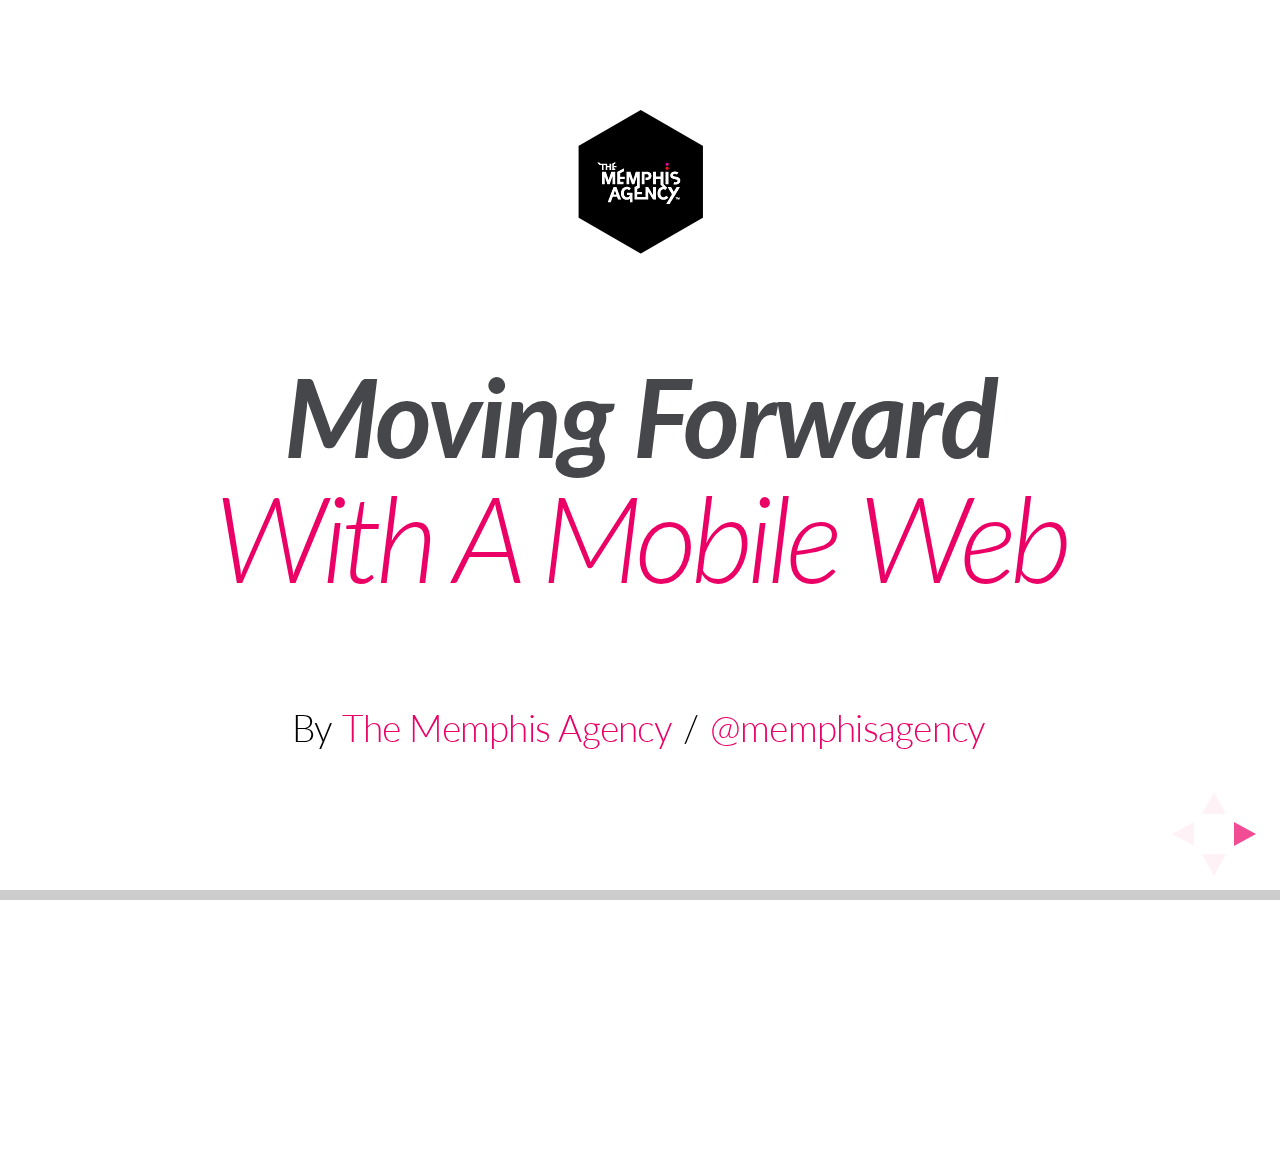
==== commit 055abb93: "Finished Danni's latest slide updates as well as memphis intro and end slides" ====
--- a/index.html
+++ b/index.html
@@ -37,375 +37,157 @@
 			<!-- Any section element inside of this container is displayed as a slide -->
 			<div class="slides">
 
-				<section class="headline">
+				<section>
+					<img src="img/logo.png" /> <br /><br /><br />
 					<h1><span>Moving Forward</span>
 						<br /> 
-						With A Mobile Web</h1>
+					With A Mobile Web</h1>
 					
-					<br />
-					By <a href="http://hakim.se">The Memphis Agency</a> / <a href="http://twitter.com/hakimel">@memphisagency</a></small>
+					<br /><br />
+					By <a href="http://www.thememphisagency.com">The Memphis Agency</a> / <a href="http://twitter.com/memphisagency">@memphisagency</a></small>
 				
 				</section>
 
 				<section>
 					<h2>About Me</h2>
 					<p>
-						Danni Francis / <a href="http://twitter.com/dannifrancis">@dannifrancis</a>
+						Jon Low / <a href="http://twitter.com/jonlowforever">@jonlowforever</a>
 					</p>
 				</section>
-				
-				<!-- Intro. Danni -->
-				
-				<section>
-					<h2 class="statement">
-						Nail your <span>strategy</span><br /> 
-						in the next <span>30</span> minutes
-					</h2>
-				</section>
-
-				<section>
-					<h2 class="statement">
-						Don't be scared of the <span>gap</span>
-					</h2>
-				</section>
-
-				<section class="headline">
-
-					<h2 class="statement">
-						Top <span>5</span> things for your strategy:
-					</h2> <br />
-
-				<ol>
-					<li>Gather and track data</li>
-
-					<li>Master your content</li>
-
-					<li>Optimise your social channels</li>
-
-					<li>Allocate budget to mobile ads</li>
-
-					<li>Device friendly website with responsive design</li>
-
-				</ol>
-			</section>
-			<!-- END Intro. Danni -->
-
-			<!-- 1. Danni -->
-
-				<section class="headline">
-
-					<ol>
-						<li class="feature">Gather and track data</li>
-
-						<li>Master your content</li>
-
-						<li>Optimise your social channels</li>
-
-						<li>Allocate budget to mobile ads</li>
-
-						<li>Device friendly website with responsive design</li>
-
-					</ol>
-				</section>
-				
-				<section>
-					<h2 class="statement">
-						<span>Stalk</span> the following things
-					</h2><br/>
-
-					<p>(just the way you stalk your ex on Facebook)</p><br />
-					<p>(we’ve all done it)</p>
-
-				</section>
-
-
-				<section class="headline">
+
+				<section>
+					<img src="img/logo.png" /><br /><br/>
 					<h2>
-						Gather and track data
-					</h2>
-					<ul>
-						<li class="fragment">Stalk your own site browsers via Google Analytics</li>
-
-						<li class="fragment">Stalk all category buyers with professional market research</li>
-
-						<li class="fragment">Stay abreast of industry or worldwide trends. GOOD PLACE TO START:  Google Consumer Barometer, HowToGoMo. </li>
-
-						<li class="fragment">Stalk your competitors</li>
-					</ul>
-				</section>
-
-				<section class="headline">
-					<h2>What to look for </h2>
-					<ul>
-						<li class="fragment">Content Offering</li>
-						<li class="fragment">User Experience (content, navigation, formatting, media)</li>
-					</ul>
-			
-				</section>
-
-				<section class="headline">
-					<h2>What to look through</h2> 
-					<br />
-					<div class="fragment">
-						<h5>Smart phones</h5>
-						<p>iPhones, Samsung Galaxy, HTC, Blackberry, Xperia</p>
-					</div>
-		
-					<div class="fragment">
-						<h5>Tablets</h5>
-						<p>iPad, Galaxy Tablet, Surface, Nexus 7, Kindle Fire</p>
-					</div>
-
-					<div class="fragment">
-						<h5>Desktop</h5>
-						<p>Apple, Microsoft, Linux</p>
-					</div>
-					
-					</h2>
-				</section>
-
-				<section data-state="fmcg">
-					<h3 class="statement">Generate yourself something like this:</h3> 
-
-					<img src="img/device-friendly-content-completev2.gif">
-				</section>
-			<!-- END 1. Danni -->
-
-			<!-- 2. Danni -->
-			
-				<section class="headline">
-
-					<ol>
-						<li>Gather and track data</li>
-
-						<li class="feature">Master your content</li>
-
-						<li>Optimise your social channels</li>
-
-						<li>Allocate budget to mobile ads</li>
-
-						<li>Device friendly website with responsive design</li>
-
-					</ol>
-				</section>
-
-				<section>
-					<h2 class="statement">
-						Mobile is the best thing that has ever happened to your <span>content</span>.
-					</h2>
-				</section>
-
-				<section data-transition="concave" class="headline">
-					<h3>Sexy content (that works)</h3>
-					<ul class="col2 icon-list">
-						<li><img src="img/Keep_It_Quick.png" width="80"><span>Keep it Quick</span></li>
-						<li><img src="img/simplify_Navgation.png" width="80"><span>Simplify Navigation</span></li>
-						<li><img src="img/design_For_Visibility.png" width="80"><span>Design For Visibility</span></li>
-					</ul>
-					<ul class="col2 icon-list">
-						<li><img src="img/make_It_Accessible.png" width="80"><span>Make it Accesible</span></li>
-						<li><img src="img/make_It_Easy_To_Convert.png" width="80"><span>Make it Easy to Convert</span></li>
-						<li><img src="img/make_It_Seamless.png" width="80"><span>Make it Seemless</span></li>
-					</ul>
-				</section>
-
-				<section class="headline">
+						We strategically help organizations <span>brand, market, engage & operate</span> in the digital age
+					</h2>
+					<br /><br/>
+				</section>
+				
+				<section>
+					<h2>Follow along</h2>
+					<h2><a href="http://bit.ly/YEGdq4" target="_blank">http://bit.ly/YEGdq4</a></h2>
+				</section>
+
+				<section>
 					<h2>
-						Don't forget<br />
-					</h2>
-
-					<ul>
-						<li>Content = Resources</li>							
-						<li>Myth - people want to see less on mobile</li>
-						<li>Shift your thinking</li>
-						<li>Don’t duplicate content across platforms</li>
-					</ul>
-		
-				</section>
-		
-			<!-- END 2. Danni -->
-
-			<!-- 3. Danni -->
-	
-				<section class="headline">
-
-					<ol>
-						<li>Gather and track data</li>
-
-						<li>Master your content</li>
-
-						<li class="feature">Optimise your social channels</li>
-
-						<li>Allocate budget to mobile ads</li>
-
-						<li>Device friendly website with responsive design</li>
-
-					</ol>
-				</section>
-
-				<section>
-					<h2 class="statement">Pimp your <span>social</span> </h2>
-					<br />
-			
-						<p class="fragment">Factual information</p>
-						<p class="fragment">Engaging, fresh content</p>
-			
-				</section>
-
-				<section class="headline">
-					<h3>
-						Particularly location-based<br />
-					</h3>
-					<ul>
-						<li>Google + Local (previously Google Places)</li>							
-						<li>FourSquare</li>
-						<li>Facebook Pages</li>
-						<li>Review sites - Trip Advisor, Urban Spoon, Yelp</li>
-					</ul>
-		
-				</section>
-
-				<section data-state="cover mobile-search">
-				</section>
-				<section>
-					<h2 class="statement">
-						How to use them in a campaign
-					</h2>
-
-					<br />
-						<iframe width="960" height="815" src="http://www.youtube.com/embed/WxHXAFaaBqo" frameborder="0" allowfullscreen></iframe>
-		
-				</section>
-	
-			<!-- END 3. Danni -->
-
-			<!-- 4. Danni -->
-		
-				<section class="headline">
-
-					<ol>
-						<li>Gather and track data</li>
-
-						<li>Master your content</li>
-
-						<li>Optimise your social channels</li>
-
-						<li class="feature">Allocate budget to mobile ads</li>
-
-						<li>Device friendly website with responsive design</li>
-
-					</ol>
-				</section>
-
-				<section class="headline">
-					<h2 class="statement">
-						<span>Ads</span> on mobile
-					</h2>
-
-					<ul>
-						<li>Maximize reach </li>						
-						<li>Are dynamic</li>
-						<li>Should be on a browser, not an app.</li>
-					</ul>
-
-				</section>
-
-				<section>
-					<img src="img/banner_otp.jpg" width="700" />
-				</section>
-
-				<section class="headline">
-					<h2>Examples </h2>
-					</h2>
-
-					<br />
-					<ul>
-						<li>Facebook mobile ads</li>
-						<li>ADWords across devices</li>
-						<li>In-app advertising</li>
-						<li>Mobile ad networks</li>
-						<li class="indent fragment">Optus Digital Media, News Limited, Fairfax, BigMobile</li>
-					</ul>
-
-
-				</section>
-			<!-- END 4. Danni -->
-
-			<!-- 5. Danni -->
-				<section class="headline">
-
-					<ol>
-						<li>Gather and track data</li>
-
-						<li>Master your content</li>
-
-						<li>Optimise your social channels</li>
-
-						<li>Allocate budget to mobile ads</li>
-
-						<li class="feature">Device friendly website with responsive design</li>
-
-					</ol>
-				</section>
-
-				<section>
-					<h2 class="statement">
-						Go <span>Responsive</span> 
-					</h2>
-
-					<p>(impress the pants off a nerd with this concept)</p>
-				</section>
-
-				<section>
-					<h2 class="statement">
-						<span>Recap of the 5 things I just told you to consider:</span> 
-					</h2>
-
-					<p>
-						That’s your cue to take note of these.
-					</p>
-				</section>
-
-				<section class="headline">
-
-					<ol>
-						<li>Research your data (channel your inner stalker)</li>
-
-						<li>Master your content (make it sexy)</li>
-
-						<li>Optimise your social channels (pimp them)</li>
-
-						<li>Allocate budget to mobile ads (ch-ching)</li>
-
-						<li>Device friendly website with responsive design (oh wow, it works on my iPhone without me having to pinch and close one eye like a pirate)</li>
-
-					</ol>
-				</section>
+					But first a <span>Story</span>
+					<br/><br/>... from the past
+					</h2>
+				</section>
+
+				<section>
+					<img class="fragment" src="img/old-1.jpg" />
+					<img class="fixed fragment" src="img/old-2.jpg" />
+					<img class="fixed fragment" src="img/old-3.jpg" />
+					<img class="fixed fragment" src="img/old-4.jpg" />
+					<img class="fixed fragment" src="img/old-5.jpg" />
+					<img class="fixed fragment" src="img/old-6.jpg" />
+					<img class="fixed fragment" src="img/old-7.jpg" />
+					<img class="fixed fragment" src="img/old-8.jpg" />
+					<img class="fixed fragment" src="img/old-9.jpg" />
+					<img class="fixed fragment" src="img/old-10.jpg" />
+				</section>
+
+				<section data-state="aqua">
+					<h1>It's 2013 ...</h1><br /><br>
+					<h3 class="statement">
+						What has happened since the <span>last tech boom?</span>
+					</h3>
+				</section>
+				
+				<!-- Intro. Jon (A Story) -->
+				
+				<section data-state="">
+					<img src="img/iphone.png" />
+				</section>
+
+				<section data-state="pink">
+					<h2>Mobile has <span>eaten</span> all forms <br />of <span>mass media</span>
+					</h2>
+				</section>
+
+				<section>
+					<h2>These industries, these forms of <span>mass media</span> have been changed fundamentally and totally disrupted by <span>mobile.</span></h2>
+				</section>
+
+				<section>
+					<h3 class="statement">
+						Mobile is the <span>most powerful form of mass media </span> ever to enter this planet
+					</h3>
+				</section>
+
+				<section>
+					<h3 class="statement">
+						<span>Stats about rise of mobile and fall of desktop</span>
+					</h3>
+				</section>
+
+				<section>
+						<h2>Mobile is <span>Unique</span></h2>
+
+						<ul class="block">
+							<li class="fragment">always with you</li> 
+							<li class="fragment">always on</li>
+							<li class="fragment">built-in payment mechanism</li>
+							<li class="fragment">always at the point of inspiration</li>
+							<li class="fragment">most accurate audience measurement</li>
+							<li class="fragment">captures social context</li>
+							<li class="fragment">augmented reality</li>
+							<li class="fragment">digital interface to reality</li>
+						</ul>
+					</section>
 
 				<section class="">
 					<h3 class="quote">
-						<strong>&ldquo;</strong>If you're wondering if you're going to need to invest in getting your content on mobile, quit hoping you won't have to.
-					
-				<span>Your customers are already there.</span><strong>&rdquo;</strong>
-
+						<strong>&ldquo;</strong>Mobile was the final frontier in the access revolution. It has erased the digital divide. A mobile device is the internet for many people.<strong>&rdquo;</strong>
 					</h2>
 					
 					<div class="quote-details">
-						<span class="title">Karen McGrane</span>
-						<span class="description">Content Strategy For Mobile</span>
+						<span class="title">Susanah Fox</span>
+						<span class="description">Pew Research</span>
 					</div>
 
 				</section>
-			<!-- END 5. Danni -->
-				
+
+				<section>
+					<h2>When we think about web products and services, we should think about the <br /> <br />	
+					<span>mobile experience first</span></h2>
+				</section>
+
+				<section>
+					<h3 class="statement">
+						<span>Future Friendly Content</span>
+					</h3>
+
+					<a href="http://mfwm.hartwig.tma.local/#/2/15" target="_blank">Old slides</a>
+				</section>
+
+				<!-- 2. Responsive Design -->
 				<section>
 					<h2 class="statement">
 						Define <span>Responsive</span> Design
 					</h2>
 					<a href="define/index.html" target="_blank">Fine Citizens</a>
-
-				</section>
-
+				</section>
+
+				<section>
+					<h2 class="statement">
+						Responsive design <span>isn't a crazy new technology</span>, it's a <span>required methodology</span>
+					</h2>
+				</section>
+
+				<section>
+					<img src="img/first.png" />
+				</section>
+
+				<section>
+					<img src="img/glass.jpg" />
+				</section>
+
+				<!-- Final -->
+				<section data-state="">
+					<img src="img/pope.jpg" height="100%" />
+				</section>
 
 			</div>
 
--- a/css/theme/memphis.css
+++ b/css/theme/memphis.css
@@ -155,10 +155,14 @@
   border: 0;
   margin: 0;
   box-shadow: none;
-  max-width: 100%; }
+  max-width: 100%;
+  max-height: 100%; }
 
 .text-right {
   text-align: right; }
+
+.reveal .slides > section, .reveal .slides > section > section {
+  padding: 0; }
 
 .reveal ul {
   padding-top: 40px;
@@ -217,9 +221,13 @@
   .reveal .quote-details span {
     display: block; }
   .reveal .quote-details .title {
-    font-size: 1.1em; }
+    font-size: 0.8em; }
   .reveal .quote-details .description {
     font-size: 0.6em; }
+
+.reveal img.fixed {
+  position: absolute;
+  left: 50px; }
 
 /*********************************************
  * PROGRESS BAR
@@ -242,6 +250,9 @@
 /* line 35, ../../reveal.js/css/theme/template/theme.scss */
 .reveal {
   font-size: 2.3em; }
+
+.reveal h1 {
+  font-size: 3.3em; }
 
 .reveal h1,
 .reveal h2,
@@ -252,8 +263,9 @@
   margin: 0 0 20px 0;
   color: #eb0066;
   font-family: "Questrial", "Helvetica Neue", Helvetica, Arial, sans-serif;
-  line-height: 0.9em;
+  line-height: 1em;
   letter-spacing: 0.02em;
+  text-shadow: none;
   letter-spacing: -0.05em;
   font-family: "Lato", "Helvetica Neue", Helvetica, Arial, sans-serif;
   text-transform: none;
@@ -270,8 +282,6 @@
     font-size: .9em;
     font-weight: 300;
     font-weight: 700;
-    display: inline-block;
-    clear: both;
     padding-top: 0.4em; }
   .reveal h1.big,
   .reveal h2.big,
@@ -313,9 +323,16 @@
     .reveal h5.quote span,
     .reveal h6.quote span {
       font-weight: 700;
-      display: inline-block;
       clear: both;
       padding-top: 0.4em; }
+      .reveal h1.quote span.big,
+      .reveal h2.quote span.big,
+      .reveal h3.quote span.big,
+      .reveal h4.quote span.big,
+      .reveal h5.quote span.big,
+      .reveal h6.quote span.big {
+        color: black;
+        font-size: 1.8em; }
 
 .reveal .slides > section,
 .reveal .slides > section > section {
@@ -328,37 +345,99 @@
   width: 100%;
   box-shadow: none; }
 
+.reveal .roll {
+  -webkit-perspective: none;
+  -moz-perspective: none;
+  -ms-perspective: none;
+  perspective: none; }
+
 /*********************************************
  * Background Covers
  *********************************************/
 html.cover body {
   background-position: center;
+  background-size: cover;
+  background-repeat: no-repeat;
   opactiy: 0; }
   html.cover body .reveal .slides {
     top: 10%; }
 
-/*********************************************
- * BACKGROUND STATES
- *********************************************/
-.reveal .state-background {
-  position: absolute;
-  background-repeat: no-repeat;
-  -webkit-transition: background-image 400ms ease-in-out;
-  -moz-transition: background-image 400ms ease-in-out;
-  -ms-transition: background-image 400ms ease-in-out;
-  -o-transition: background-image 400ms ease-in-out;
-  transition: background-image 400ms ease-in-out;
-  background-size: 100%; }
-
-/***  To get the image work, you need a default background image of an transparent png to transform from
-
-	Demo 5 on http://css3.bradshawenterprises.com/cfimg/
-**/
-.weekend .reveal .state-background {
-  background-image: url("../../img/Aussie_Mobile_Weekend.jpg"); }
-
-.mobile-search .reveal .state-background {
-  background-image: url("../../img/mobilegoogle.png"); }
-
-.otp .reveal .state-background {
-  background-image: url("../../img/banner_otp.jpg"); }
+.pope .reveal .state-background {
+  background: url("../../img/pope.jpg") no-repeat center;
+  -webkit-background-size: cover;
+  -moz-background-size: cover;
+  -o-background-size: cover;
+  background-size: cover; }
+
+.responsive .reveal .state-background {
+  background: url("../../img/Screens.png") no-repeat 90% 70%;
+  background-size: 30%; }
+
+/*********************************************
+ * Themes
+ *********************************************/
+.pink .reveal .state-background {
+  background: #eb0066;
+  color: #fff; }
+.pink .reveal h1,
+.pink .reveal h2,
+.pink .reveal h3,
+.pink .reveal h4,
+.pink .reveal h5,
+.pink .reveal h6 {
+  color: #fff; }
+  .pink .reveal h1 span,
+  .pink .reveal h2 span,
+  .pink .reveal h3 span,
+  .pink .reveal h4 span,
+  .pink .reveal h5 span,
+  .pink .reveal h6 span {
+    color: #ffebf4; }
+.pink .reveal .quote-details {
+  border-top: 1px solid #fff; }
+  .pink .reveal .quote-details span {
+    color: #fff; }
+
+.purple .reveal .state-background {
+  background: #352f8e;
+  color: #fff; }
+.purple .reveal h1,
+.purple .reveal h2,
+.purple .reveal h3,
+.purple .reveal h4,
+.purple .reveal h5,
+.purple .reveal h6 {
+  color: #fff; }
+  .purple .reveal h1 span,
+  .purple .reveal h2 span,
+  .purple .reveal h3 span,
+  .purple .reveal h4 span,
+  .purple .reveal h5 span,
+  .purple .reveal h6 span {
+    color: #c3f6fa; }
+.purple .reveal .quote-details {
+  border-top: 1px solid #fff; }
+  .purple .reveal .quote-details span {
+    color: #fff; }
+
+.aqua .reveal .state-background {
+  background: #00b2c2;
+  color: #fff; }
+.aqua .reveal h1,
+.aqua .reveal h2,
+.aqua .reveal h3,
+.aqua .reveal h4,
+.aqua .reveal h5,
+.aqua .reveal h6 {
+  color: #fff; }
+  .aqua .reveal h1 span,
+  .aqua .reveal h2 span,
+  .aqua .reveal h3 span,
+  .aqua .reveal h4 span,
+  .aqua .reveal h5 span,
+  .aqua .reveal h6 span {
+    color: #352f8e; }
+.aqua .reveal .quote-details {
+  border-top: 1px solid #fff; }
+  .aqua .reveal .quote-details span {
+    color: #fff; }
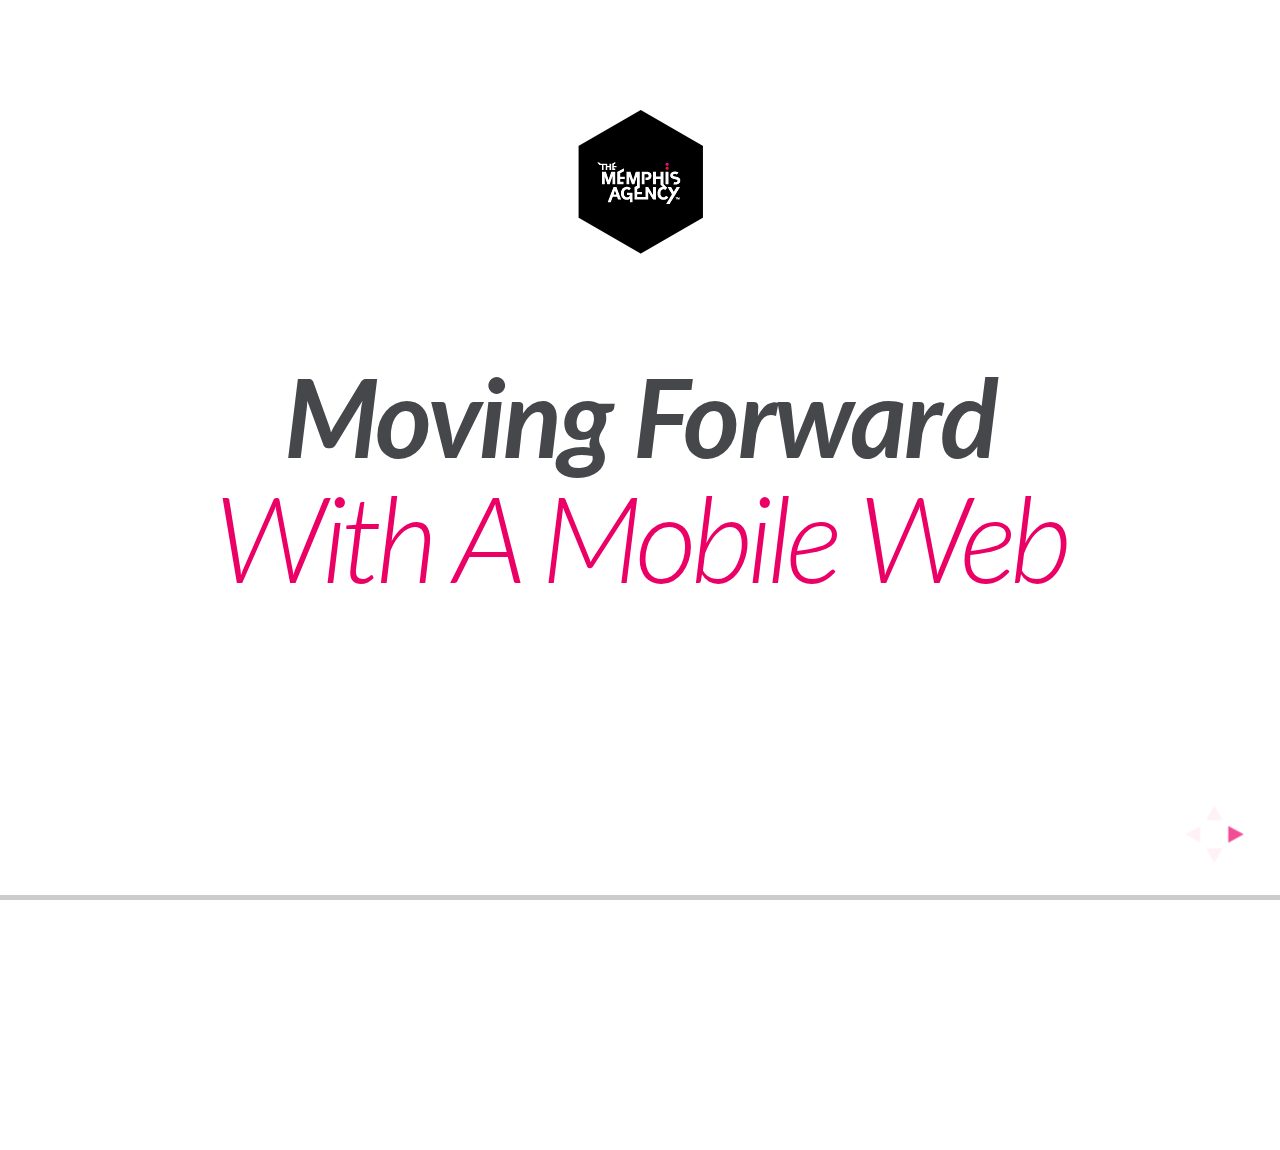
==== commit 267cd5b4: "v1 of jon slides" ====
--- a/index.html
+++ b/index.html
@@ -43,8 +43,8 @@
 						<br /> 
 					With A Mobile Web</h1>
 					
-					<br /><br />
-					By <a href="http://www.thememphisagency.com">The Memphis Agency</a> / <a href="http://twitter.com/memphisagency">@memphisagency</a></small>
+					<br /><br/><br />
+					<!-- By <a href="http://www.thememphisagency.com">The Memphis Agency</a> / <a href="http://twitter.com/memphisagency">@memphisagency</a> -->
 				
 				</section>
 
@@ -63,10 +63,10 @@
 					<br /><br/>
 				</section>
 				
-				<section>
+				<!-- <section>
 					<h2>Follow along</h2>
 					<h2><a href="http://bit.ly/YEGdq4" target="_blank">http://bit.ly/YEGdq4</a></h2>
-				</section>
+				</section> -->
 
 				<section>
 					<h2>
@@ -76,7 +76,7 @@
 				</section>
 
 				<section>
-					<img class="fragment" src="img/old-1.jpg" />
+					<img class="" src="img/old-1.jpg" />
 					<img class="fixed fragment" src="img/old-2.jpg" />
 					<img class="fixed fragment" src="img/old-3.jpg" />
 					<img class="fixed fragment" src="img/old-4.jpg" />
@@ -116,26 +116,92 @@
 					</h3>
 				</section>
 
-				<section>
-					<h3 class="statement">
-						<span>Stats about rise of mobile and fall of desktop</span>
-					</h3>
-				</section>
-
-				<section>
-						<h2>Mobile is <span>Unique</span></h2>
-
-						<ul class="block">
-							<li class="fragment">always with you</li> 
-							<li class="fragment">always on</li>
-							<li class="fragment">built-in payment mechanism</li>
-							<li class="fragment">always at the point of inspiration</li>
-							<li class="fragment">most accurate audience measurement</li>
-							<li class="fragment">captures social context</li>
-							<li class="fragment">augmented reality</li>
-							<li class="fragment">digital interface to reality</li>
-						</ul>
-					</section>
+				<section data-state="baby">
+					<h2 class="fragment statement right">
+						<strong>371k</strong>
+						<p class="small">
+							Babies born everyday
+						</p>
+					</h2>
+				</section>
+
+				<section data-state="devicecount">
+					<h3 class="fragment statement right">
+						<strong>378k</strong>
+						<p class="small">
+							iPhones sold everyday
+						</p>
+					</h3>
+
+					<h3 class="fragment statement right">
+						<strong>562k</strong>
+						<p class="small">
+							iOS devices
+						</p>
+					</h3>
+
+					<br /><br /><br />
+
+					<h3 class="fragment statement right">
+						<strong>1M</strong>
+						<p class="small">
+							Android devices
+						</p>
+					</h3>
+
+					<h3 class="fragment statement right">
+						<strong>350k</strong>
+						<p class="small">
+							Blackberry + Nokia
+						</p>
+					</h3>
+		
+				</section>
+
+				<section>
+					<h1>2+ million</h1>
+					<h2>Mobile devices sold every day</h2>
+
+					<p>It's not that these devices are just coming so quickly, but they're being adopted faster than ever before</p>
+				</section>
+
+				<section>
+					<h2>Mass Market Adoption</h2>
+					<h4>How long till 40% of population has the technology</h4>
+					<ul class="block">
+						<li class="fragment">Telephone (40)</li>
+						<li class="fragment">Electricity (15)</li> 
+						<li class="fragment">Computer (14)</li>					
+						<li class="fragment">Mobile (7)</li>
+						<li class="fragment">Internet (5)</li>
+						<li class="fragment"><h3>Smart Phone (3)</h3></li>
+					</ul>
+				</section>
+
+
+				<section>
+					<h2>Mobile is <span>Unique</span></h2>
+
+					<ul class="block">
+						<li class="fragment">always with you</li> 
+						<li class="fragment">always on</li>
+						<li class="fragment">built-in payment mechanism</li>
+						<li class="fragment">always at the point of inspiration</li>
+						<li class="fragment">most accurate audience measurement</li>
+						<li class="fragment">captures social context</li>
+						<li class="fragment">augmented reality</li>
+						<li class="fragment">digital interface to reality</li>
+					</ul>
+				</section>
+
+				
+				<section data-state="tiffany">
+					<h3 class="right">People are doing more on their mobiles<br /> <br />	
+					<span>... like buying diamonds</span>
+					<br /> <br />
+					<div class="fragment">2x <span> Conversion Rate</span></div>
+				</h2>
+				</section>
 
 				<section class="">
 					<h3 class="quote">
@@ -155,11 +221,29 @@
 				</section>
 
 				<section>
-					<h3 class="statement">
+					<h2 class="statement">
 						<span>Future Friendly Content</span>
-					</h3>
-
-					<a href="http://mfwm.hartwig.tma.local/#/2/15" target="_blank">Old slides</a>
+					</h2>
+				</section>
+
+				<section>
+					<h2>This <span>isn't</span> the internet</h2>
+					<img src="img/nointernet.jpg" />
+				</section>
+
+				<section>
+					<h2>This <span>IS</span> the internet ...</h2>
+					<img src="img/internet1.jpg" />
+				</section>
+
+				<section>
+					<h2>... and this <span>IS</span> the internet</h2>
+					<img src="img/internet2.jpg" />
+				</section>
+
+				<section>
+					<h2>What's next?</h2>
+					<img src="img/glass.jpg" />
 				</section>
 
 				<!-- 2. Responsive Design -->
@@ -172,21 +256,20 @@
 
 				<section>
 					<h2 class="statement">
-						Responsive design <span>isn't a crazy new technology</span>, it's a <span>required methodology</span>
-					</h2>
-				</section>
-
-				<section>
-					<img src="img/first.png" />
-				</section>
-
-				<section>
-					<img src="img/glass.jpg" />
-				</section>
+						The goal of this is to create a more <span>optimal experience </span>across <span>more contexts</span>.
+					</h2>
+				</section>
+
 
 				<!-- Final -->
-				<section data-state="">
-					<img src="img/pope.jpg" height="100%" />
+				<section data-state="dark" data-transition="fade">
+					<img src="img/pope-2005.jpg"/>
+				</section>
+
+
+				<!-- Final -->
+				<section data-state="dark" data-transition="fade">
+					<img src="img/pope-2013.jpg"/>
 				</section>
 
 			</div>
--- a/css/theme/memphis.css
+++ b/css/theme/memphis.css
@@ -227,14 +227,19 @@
 
 .reveal img.fixed {
   position: absolute;
-  left: 50px; }
+  left: 30px; }
+
+.reveal .controls {
+  transform: scale(0.7);
+  -ms-transform: scale(0.7);
+  -webkit-transform: scale(0.7); }
 
 /*********************************************
  * PROGRESS BAR
  *********************************************/
 .reveal .progress {
   background: rgba(0, 0, 0, 0.2);
-  height: 10px; }
+  height: 5px; }
 
 .reveal .progress span {
   background: #eb0066;
@@ -333,6 +338,14 @@
       .reveal h6.quote span.big {
         color: black;
         font-size: 1.8em; }
+  .reveal h1.right,
+  .reveal h2.right,
+  .reveal h3.right,
+  .reveal h4.right,
+  .reveal h5.right,
+  .reveal h6.right {
+    padding-left: 50%;
+    text-align: left; }
 
 .reveal .slides > section,
 .reveal .slides > section > section {
@@ -340,6 +353,10 @@
 
 .reveal p {
   margin-bottom: 20px; }
+  .reveal p.small {
+    color: black;
+    font-size: 0.8em;
+    font-style: normal; }
 
 .reveal blockquote {
   width: 100%;
@@ -372,6 +389,18 @@
 .responsive .reveal .state-background {
   background: url("../../img/Screens.png") no-repeat 90% 70%;
   background-size: 30%; }
+
+.tiffany .reveal .state-background {
+  background: url("../../img/tiffany.png") no-repeat 10% 50%;
+  background-size: 40%; }
+
+.devicecount .reveal .state-background {
+  background: url("../../img/iosandroid.jpg") no-repeat 10% 50%;
+  background-size: 40%; }
+
+.baby .reveal .state-background {
+  background: url("../../img/baby.jpg") no-repeat 10% 50%;
+  background-size: 40%; }
 
 /*********************************************
  * Themes
@@ -441,3 +470,25 @@
   border-top: 1px solid #fff; }
   .aqua .reveal .quote-details span {
     color: #fff; }
+
+.dark .reveal .state-background {
+  background: #282828;
+  color: #fff; }
+.dark .reveal h1,
+.dark .reveal h2,
+.dark .reveal h3,
+.dark .reveal h4,
+.dark .reveal h5,
+.dark .reveal h6 {
+  color: #fff; }
+  .dark .reveal h1 span,
+  .dark .reveal h2 span,
+  .dark .reveal h3 span,
+  .dark .reveal h4 span,
+  .dark .reveal h5 span,
+  .dark .reveal h6 span {
+    color: #352f8e; }
+.dark .reveal .quote-details {
+  border-top: 1px solid #fff; }
+  .dark .reveal .quote-details span {
+    color: #fff; }
